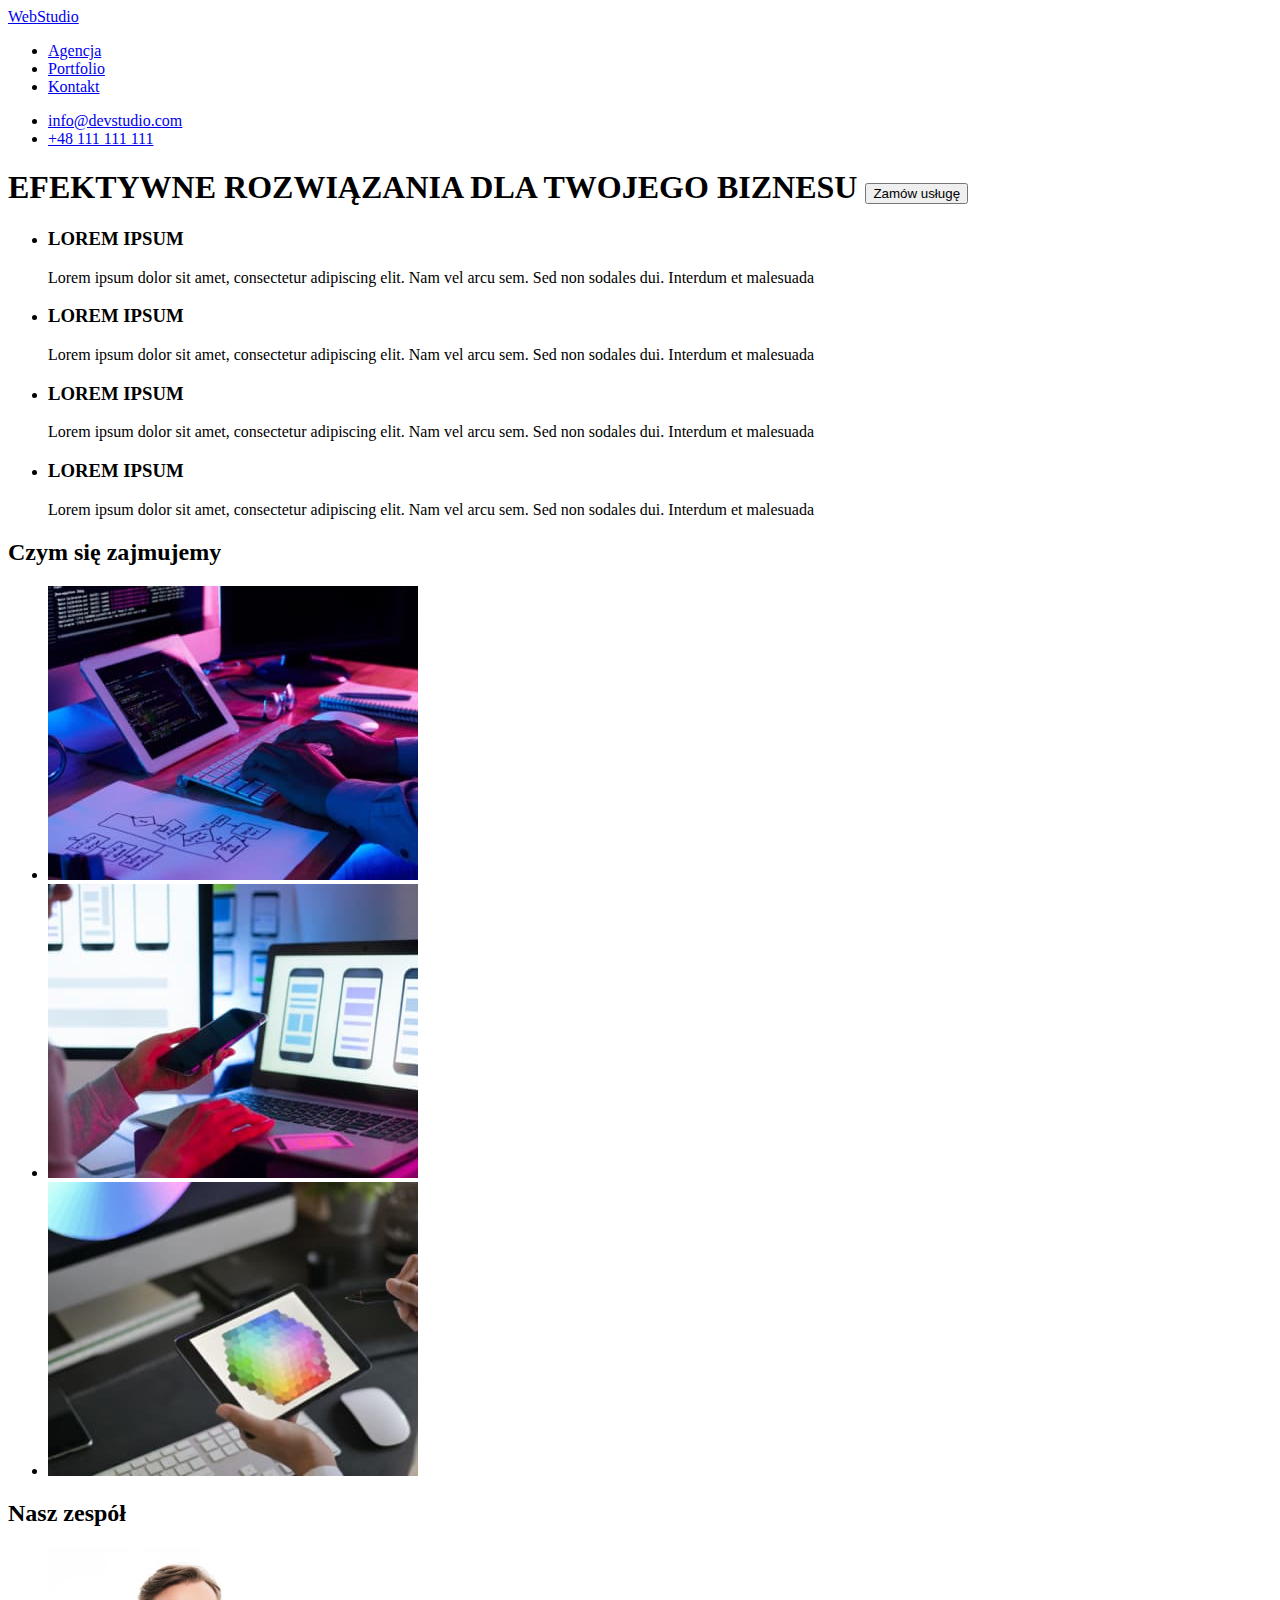
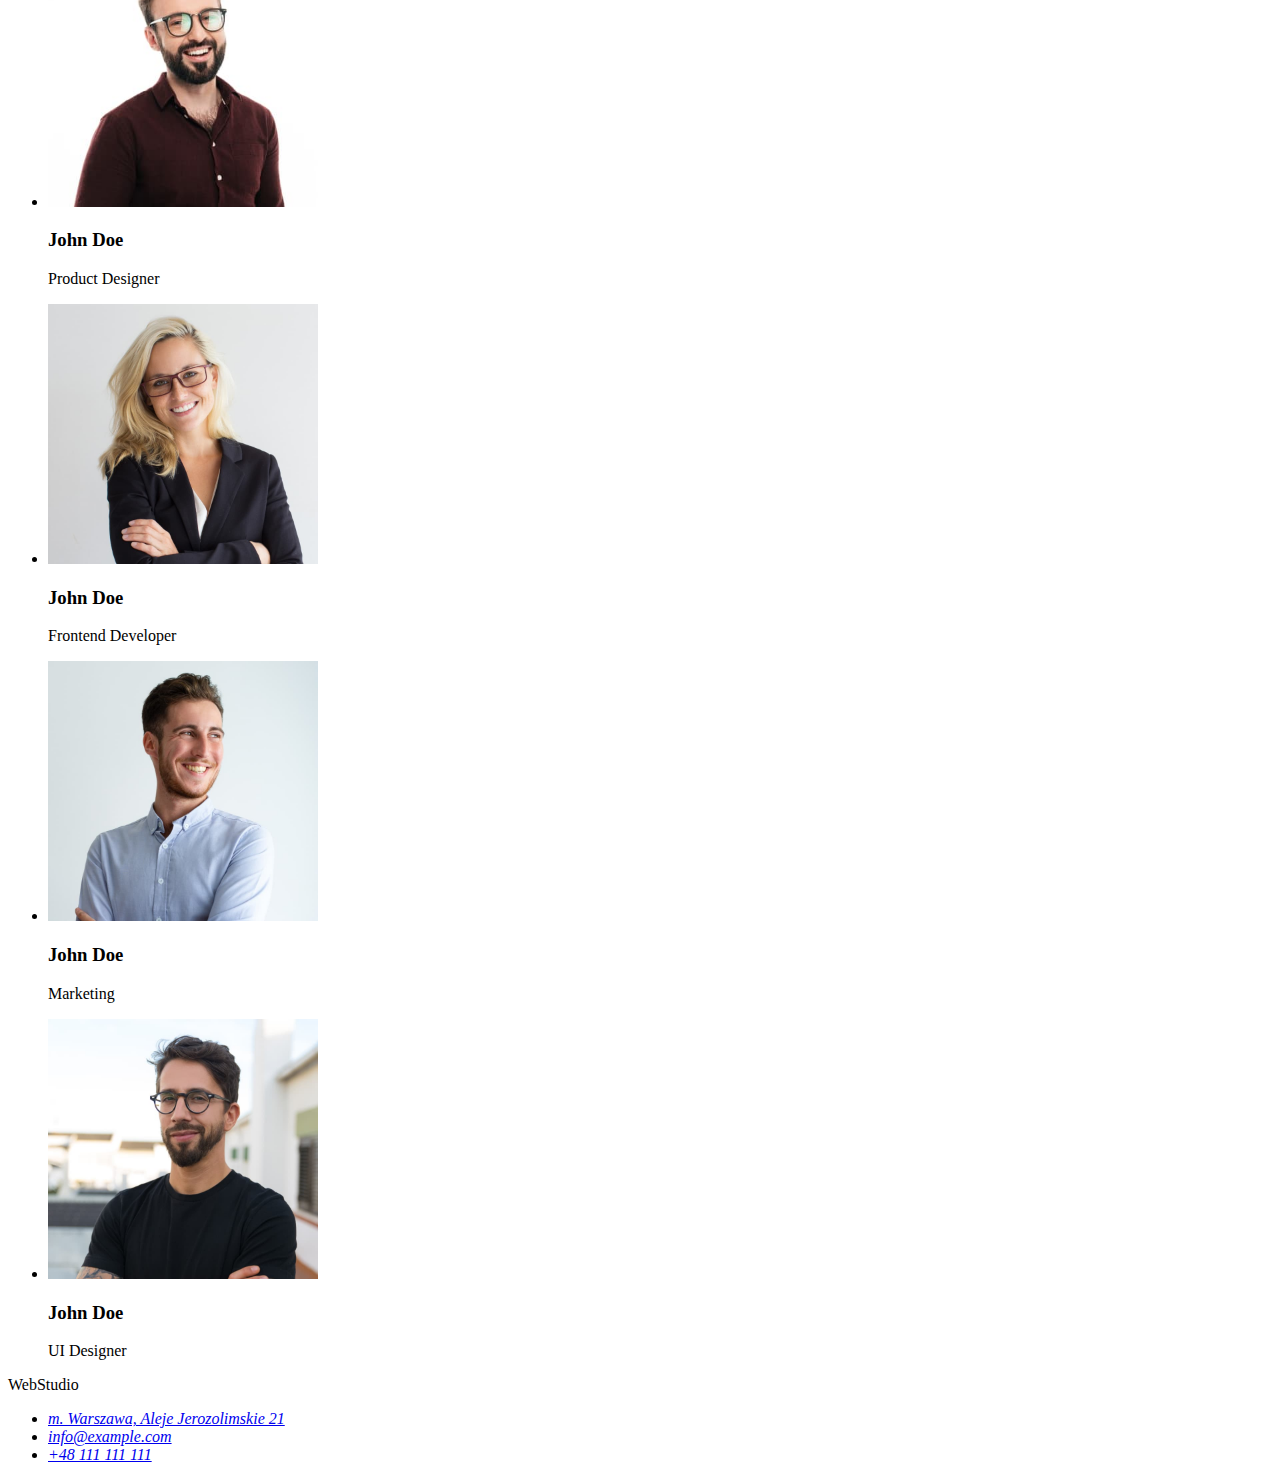
==== index.html @ e90b7382 "added links" ====
<!DOCTYPE html>
<html lang="pl">
<head>
    <meta charset="UTF-8">
    <meta http-equiv="X-UA-Compatible" content="IE=edge">
    <meta name="viewport" content="width=device-width, initial-scale=1.0">
    <title>Studio</title>
</head>
<body>
    <header>
    <nav>
        <a href="./studio.html" class="link"><span>Web</span>Studio</a>
        <ul>
            <li><a href="https://google.com">Agencja</a></li>
            <li><a href="./portfolio.html">Portfolio</a></li>
            <li><a href="https://google.com">Kontakt</a></li>
        </ul>
    </nav>
        <ul>
            <li><a href="mailto:info@devstudio.com">info@devstudio.com</a></li>
            <li><a href="tel:48111111111">+48 111 111 111</a></li>
        </ul>
    </header>
    <main>
        <!--HERO-->
    <section>
        <h1>EFEKTYWNE ROZWIĄZANIA DLA TWOJEGO BIZNESU

            <button type="button">Zamów usługę</button>
        </h1>
    </section>

    <section>
        <ul>
            <li>
                <h3>LOREM IPSUM</h3>
            Lorem ipsum dolor sit amet, consectetur adipiscing elit. Nam vel arcu sem. Sed non sodales dui. Interdum et malesuada
            </li>
            <li>
                <h3>LOREM IPSUM</h3>
            Lorem ipsum dolor sit amet, consectetur adipiscing elit. Nam vel arcu sem. Sed non sodales dui. Interdum et malesuada
            </li>
            <li>
                <h3>LOREM IPSUM</h3>
            Lorem ipsum dolor sit amet, consectetur adipiscing elit. Nam vel arcu sem. Sed non sodales dui. Interdum et malesuada
            </li>
            <li>
                <h3>LOREM IPSUM</h3>
            Lorem ipsum dolor sit amet, consectetur adipiscing elit. Nam vel arcu sem. Sed non sodales dui. Interdum et malesuada
            </li>
        </ul>
    </section>

    <!--O NAS-->
    <section> 
        <h2>Czym się zajmujemy</h2>
    <ul>
        <li><img src="images/o_nas.jpg" alt="osoba pracująca na tablecie i komputerze" width="370" height="294"></li>
        <li><img src="images/o_nas_1.jpg" alt="osoba pracująca na telefonie komórkowym i laptopie" width="370" height="294"></li>
        <li><img src="images/o_nas_2.jpg" alt="osoba pracująca na tablecie" width="370" height="294"></li>
    </ul>
    </section>

    <!--NASZ ZESPÓŁ-->
    <section>
        <h2>Nasz zespół</h2>
    <ul>
        <li>
            <div>
                <img src="images/nasz_zespol_1.jpg" alt="uśmiechający się męzczyzna w okularach i brązowej koszuli" width="270" height="260"> 
                    <h3>John Doe</h3>
                        <p>Product Designer</p>
            </div>
        </li>
        <li>
            <div>
                <img src="images/nasz_zespol_2.jpg" alt="uśmiechająca się blondynka w okularach i zakiecie" width="270" height="260">
                    <h3>John Doe</h3>
                        <p>Frontend Developer</p>
            </div>
        </li>
        <li>
            <div>
                <img src="images/nasz_zespol_3.jpg" alt="uśmiechający się męzczyzna w blękitnej koszuli" width="270" height="260">
                    <h3>John Doe</h3>
                        <p>Marketing</p>
            </div>
        </li>
        <li>
            <div>
                <img src="images/nasz_zespol_4.jpg" alt="uśmiechający się męzczyzna w okularach i czarnej koszulce" width="270" height="260">
                    <h3>John Doe</h3>
                        <p>UI Designer</p>
            </div>
        </li>
    </ul>
    </section>

    </main>
    <footer>
        <p><span>Web</span>Studio</p>
        <address>
            <ul>
                <li><a href="https://goo.gl/maps/ze5Bx688UndLrZjg8" target="_blank">m. Warszawa, Aleje Jerozolimskie 21</a></li>
                <li><a href="mailto:info@example.com">info@example.com</a></li>
                <li><a href="tel:48111111111">+48 111 111 111</a></li>
            </ul>
        </address>
    </footer>
    
</body>
</html>
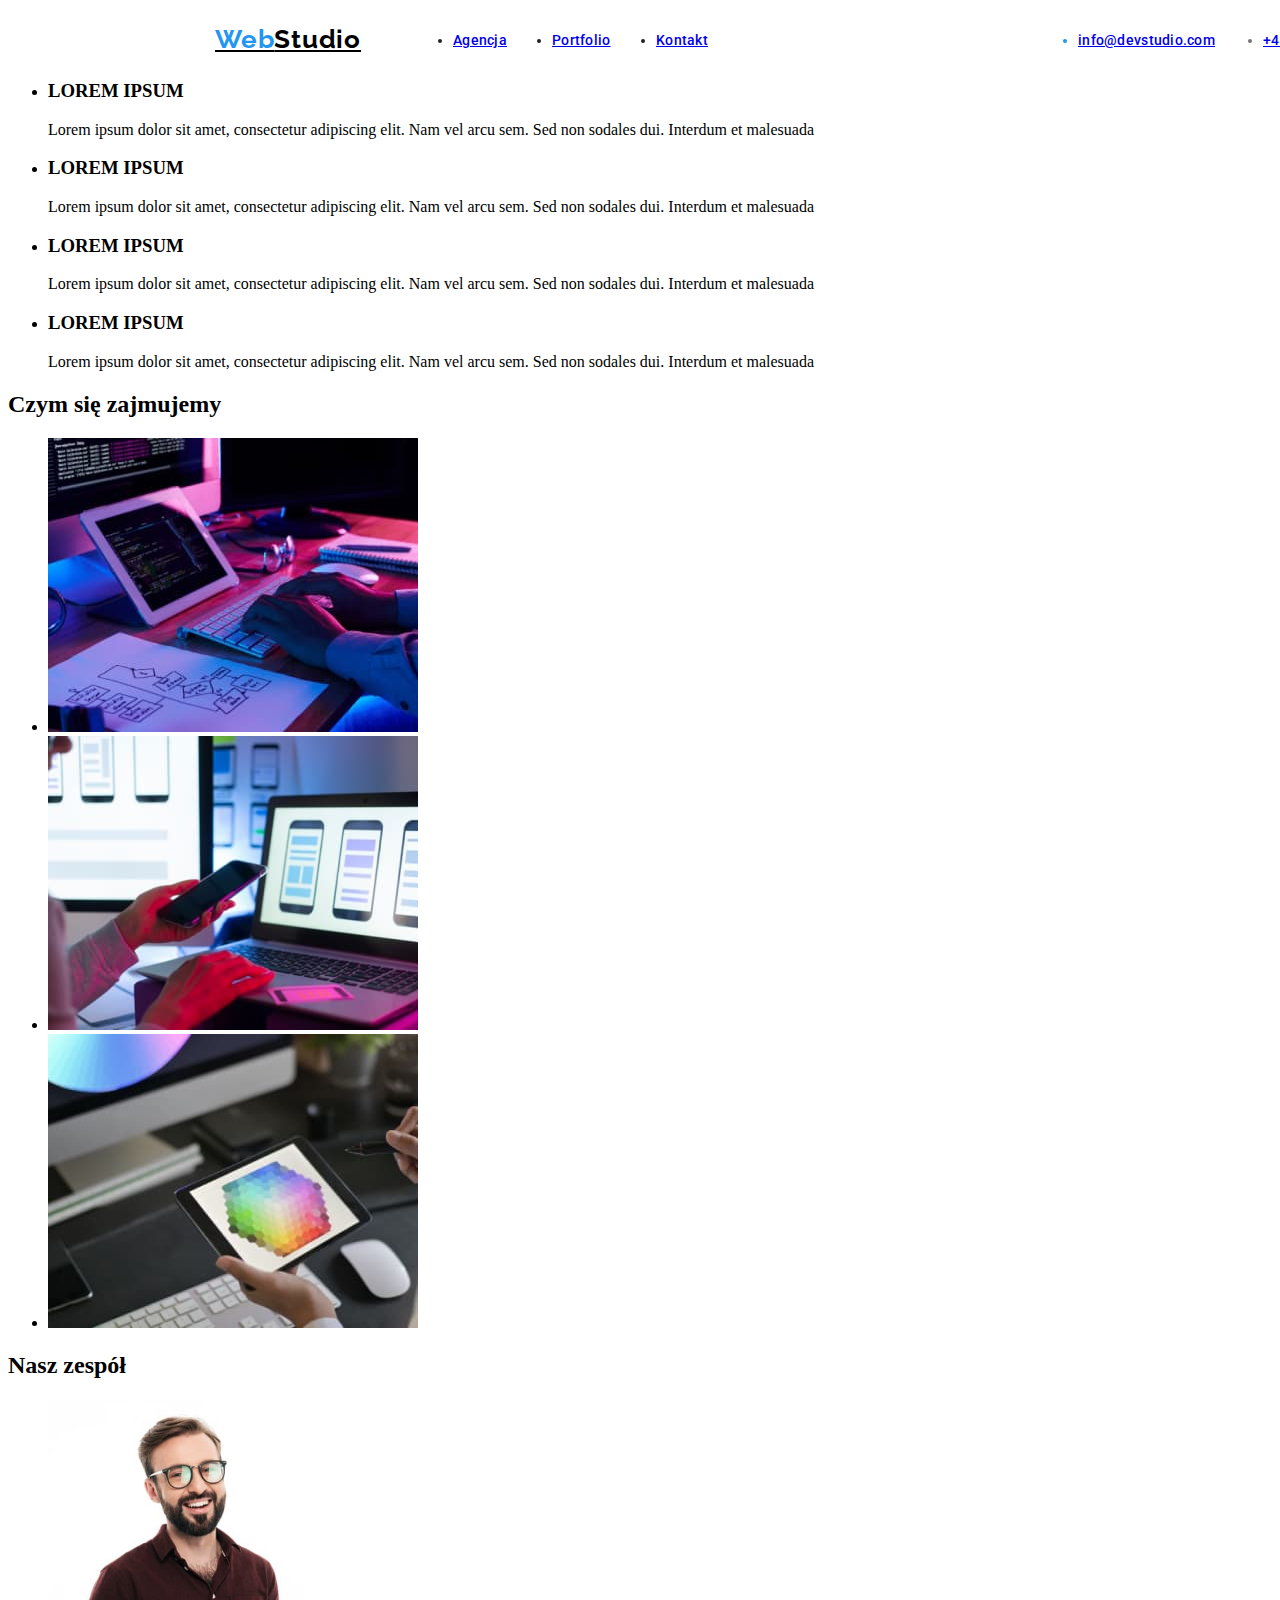
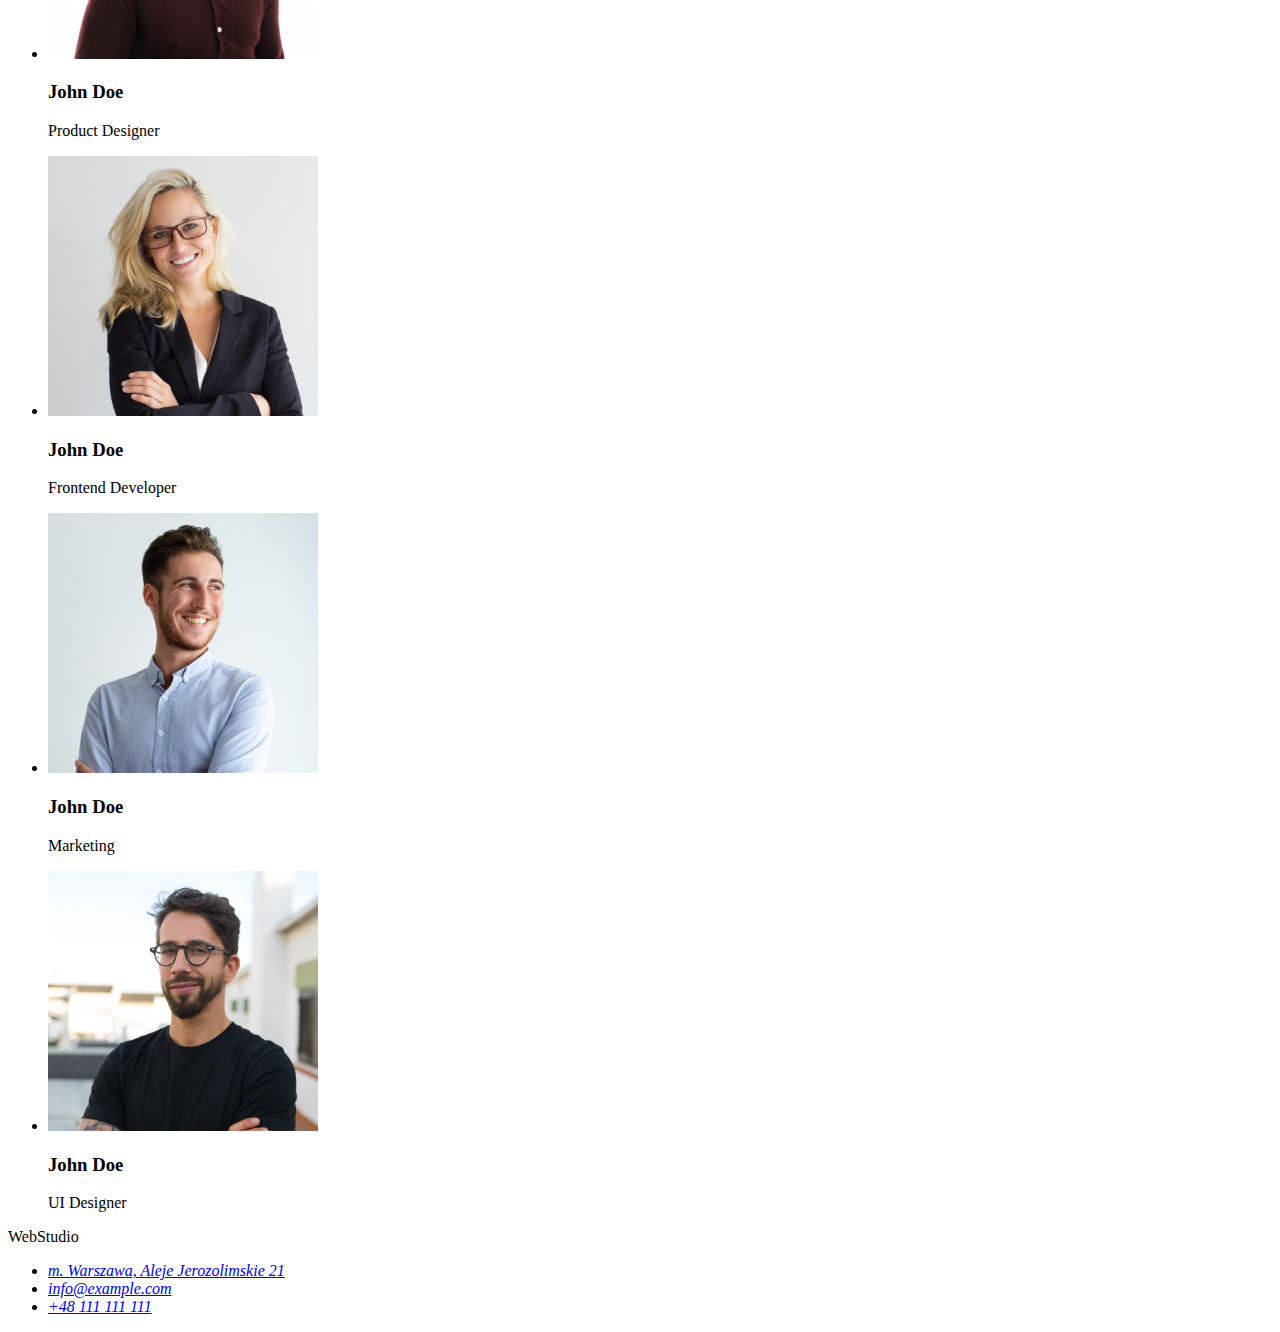
==== commit f7f4382f: "navigation css init" ====
--- a/index.html
+++ b/index.html
@@ -5,20 +5,27 @@
     <meta http-equiv="X-UA-Compatible" content="IE=edge">
     <meta name="viewport" content="width=device-width, initial-scale=1.0">
     <title>Studio</title>
+    <link rel="stylesheet" href="./css/styles.css" />
+    <link rel="preconnect" href="https://fonts.googleapis.com">
+<link rel="preconnect" href="https://fonts.gstatic.com" crossorigin>
+<link href="https://fonts.googleapis.com/css2?family=Raleway:wght@700&family=Roboto:wght@400;500;700;900&display=swap" rel="stylesheet">
+    <style>
+        font-family: 'Roboto', sans-serif;
+    </style>
 </head>
 <body>
     <header>
-    <nav>
-        <a href="./studio.html" class="link"><span>Web</span>Studio</a>
+    <nav class="top-line">
+        <a href="/studio.html" class="link"><span class="web">Web</span>Studio</a>
         <ul>
-            <li><a href="https://google.com">Agencja</a></li>
-            <li><a href="./portfolio.html">Portfolio</a></li>
-            <li><a href="https://google.com">Kontakt</a></li>
+            <li class="nav-agency"><a href="https://google.com">Agencja</a></li>
+            <li class="nav-portfolio"><a href="/portfolio.html">Portfolio</a></li>
+            <li class="nav-contacts"><a href="https://google.com">Kontakt</a></li>
         </ul>
     </nav>
         <ul>
-            <li><a href="mailto:info@devstudio.com">info@devstudio.com</a></li>
-            <li><a href="tel:48111111111">+48 111 111 111</a></li>
+            <li class="nav-mail"><a href="mailto:info@devstudio.com">info@devstudio.com</a></li>
+            <li class="nav-phone"><a href="tel:48111111111">+48 111 111 111</a></li>
         </ul>
     </header>
     <main>
--- a/css/styles.css
+++ b/css/styles.css
@@ -0,0 +1,130 @@
+.top-line {
+    /* top line bg */
+
+position: absolute;
+width: 1600px;
+height: 80px;
+left: 0px;
+top: 0px;
+
+background: #FFFFFF;
+}
+
+.link {
+    /* WebStudio */
+    font-family: 'Raleway';
+    font-style: normal;
+    font-weight: 700;
+    font-size: 26px;
+    line-height: 31px;
+    letter-spacing: 0.03em;
+    color: #000000;
+
+    position: absolute;
+    width: 145px;
+    height: 31px;
+    left: 215px;
+    top: 24px;
+}
+
+.web {
+    /* WebStudio */
+    color: #2196F3
+}
+
+.nav-agency {
+    /* Agencja */
+position: absolute;
+width: 53px;
+height: 16px;
+left: 453px;
+top: 32px;
+
+font-family: 'Roboto';
+font-style: normal;
+font-weight: 500;
+font-size: 14px;
+line-height: 16px;
+letter-spacing: 0.02em;
+
+color: #212121;
+}
+
+.nav-portfolio {
+    /* Portfolio */
+
+position: absolute;
+height: 16px;
+width: 58px;
+left: 552px;
+top: 32px;
+
+
+font-family: 'Roboto';
+font-style: normal;
+font-weight: 500;
+font-size: 14px;
+line-height: 16px;
+letter-spacing: 0.02em;
+
+color: #212121;
+
+}
+
+.nav-contacts {
+    /* Kontakt */
+
+position: absolute;
+width: 51px;
+height: 16px;
+left: 656px;
+top: 32px;
+
+font-family: 'Roboto';
+font-style: normal;
+font-weight: 500;
+font-size: 14px;
+line-height: 16px;
+letter-spacing: 0.02em;
+
+color: #212121;
+}
+
+.nav-mail {
+    /* info@devstudio.com */
+
+position: absolute;
+width: 135px;
+height: 16px;
+left: 1078px;
+top: 32px;
+
+font-family: 'Roboto';
+font-style: normal;
+font-weight: 500;
+font-size: 14px;
+line-height: 16px;
+letter-spacing: 0.02em;
+
+color: #2196F3;
+
+}
+
+.nav-phone {
+    /* +48 111 111 111 */
+
+position: absolute;
+width: 110px;
+height: 16px;
+left: 1263px;
+top: 32px;
+
+font-family: 'Roboto';
+font-style: normal;
+font-weight: 500;
+font-size: 14px;
+line-height: 16px;
+letter-spacing: 0.02em;
+
+color: #757575;
+}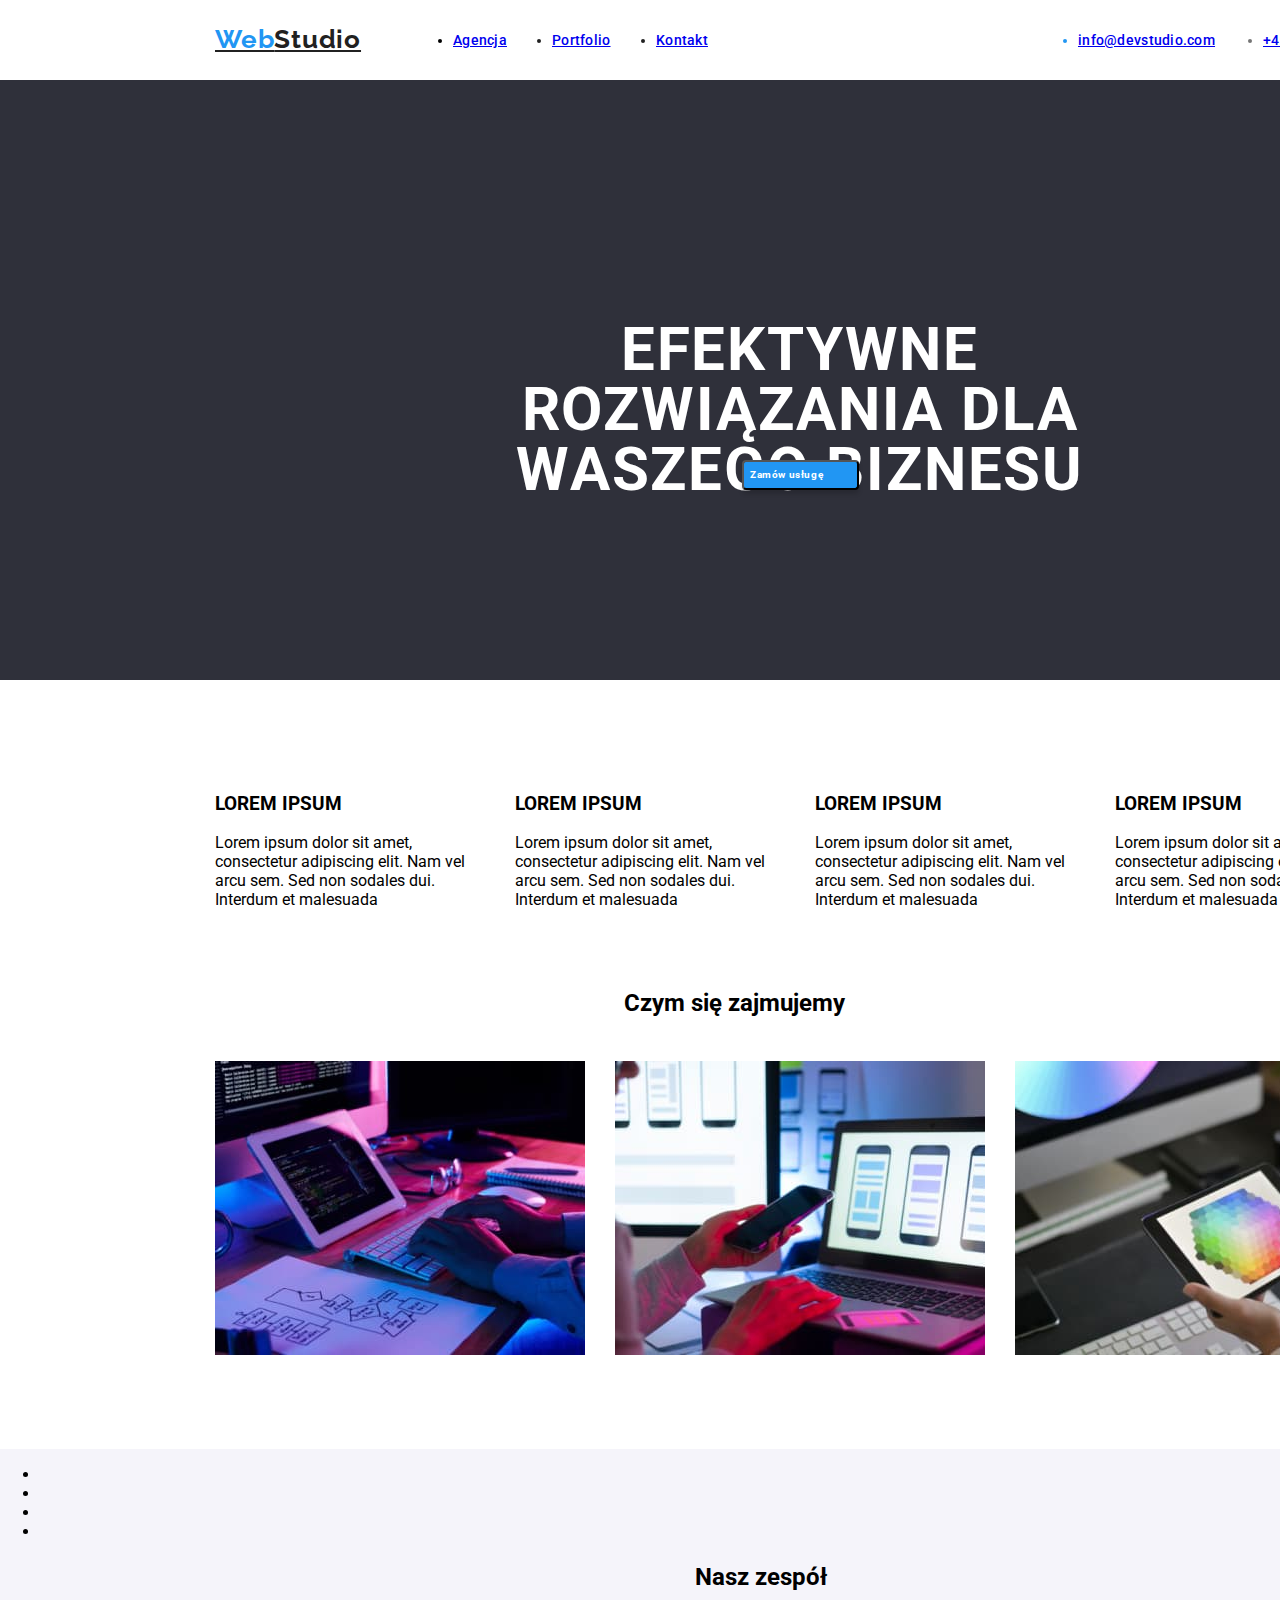
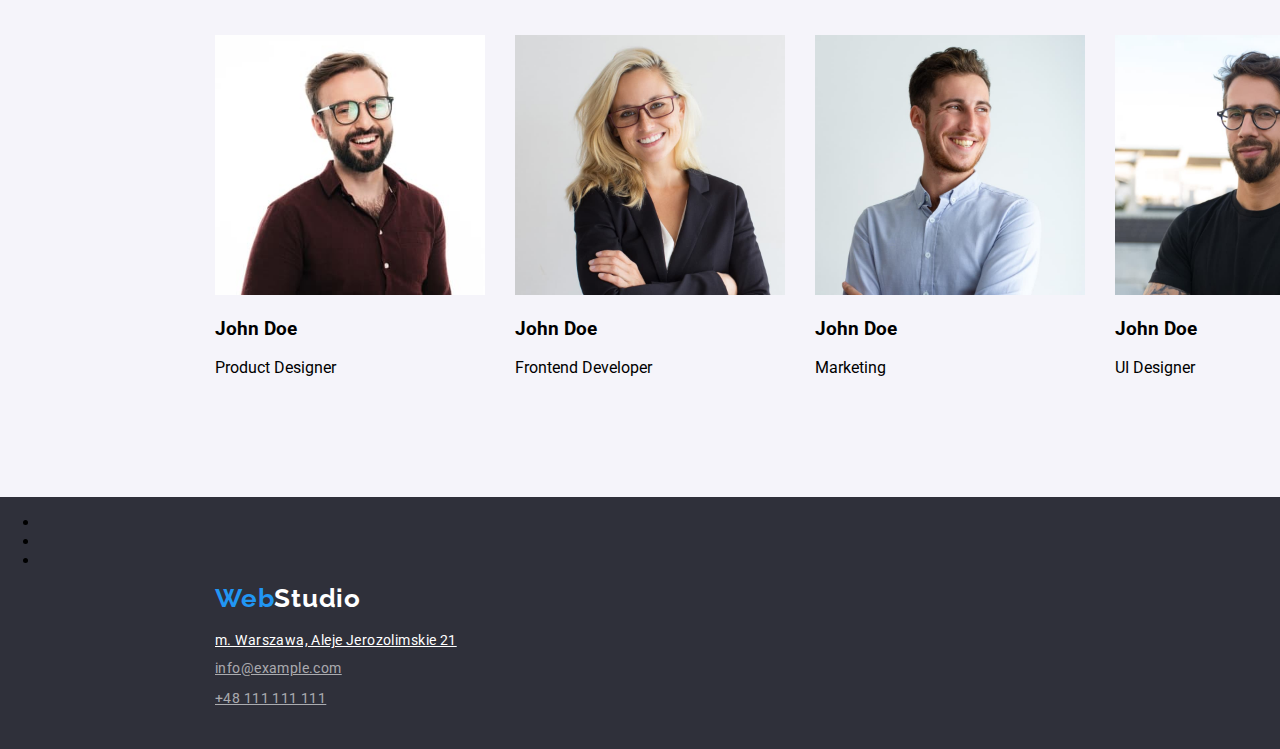
==== commit cc5fee8d: "css first version" ====
--- a/index.html
+++ b/index.html
@@ -10,7 +10,10 @@
 <link rel="preconnect" href="https://fonts.gstatic.com" crossorigin>
 <link href="https://fonts.googleapis.com/css2?family=Raleway:wght@700&family=Roboto:wght@400;500;700;900&display=swap" rel="stylesheet">
     <style>
-        font-family: 'Roboto', sans-serif;
+        
+        body {
+            font-family: Roboto, sans-serif;
+        }
     </style>
 </head>
 <body>
@@ -30,87 +33,96 @@
     </header>
     <main>
         <!--HERO-->
-    <section>
-        <h1>EFEKTYWNE ROZWIĄZANIA DLA TWOJEGO BIZNESU
+    <section class="hero">
+        
+        <div class="header-top-line"><h1>EFEKTYWNE ROZWIĄZANIA DLA WASZEGO BIZNESU</h1></div>
 
-            <button type="button">Zamów usługę</button>
-        </h1>
+            <button class="button-main" type="button">Zamów usługę</button>
+        
     </section>
 
     <section>
         <ul>
             <li>
+            <div class="lorem-impsum-1">
                 <h3>LOREM IPSUM</h3>
-            Lorem ipsum dolor sit amet, consectetur adipiscing elit. Nam vel arcu sem. Sed non sodales dui. Interdum et malesuada
+                Lorem ipsum dolor sit amet, consectetur adipiscing elit. Nam vel arcu sem. Sed non sodales dui. Interdum et malesuada</div>
             </li>
             <li>
-                <h3>LOREM IPSUM</h3>
-            Lorem ipsum dolor sit amet, consectetur adipiscing elit. Nam vel arcu sem. Sed non sodales dui. Interdum et malesuada
+                <div class="lorem-impsum-2">
+                    <h3>LOREM IPSUM</h3>
+                    Lorem ipsum dolor sit amet, consectetur adipiscing elit. Nam vel arcu sem. Sed non sodales dui. Interdum et malesuada</div>
             </li>
             <li>
-                <h3>LOREM IPSUM</h3>
-            Lorem ipsum dolor sit amet, consectetur adipiscing elit. Nam vel arcu sem. Sed non sodales dui. Interdum et malesuada
+                <div class="lorem-impsum-3">
+                    <h3>LOREM IPSUM</h3>
+                    Lorem ipsum dolor sit amet, consectetur adipiscing elit. Nam vel arcu sem. Sed non sodales dui. Interdum et malesuada</div>
             </li>
             <li>
-                <h3>LOREM IPSUM</h3>
-            Lorem ipsum dolor sit amet, consectetur adipiscing elit. Nam vel arcu sem. Sed non sodales dui. Interdum et malesuada
+                <div class="lorem-impsum-4">
+                    <h3>LOREM IPSUM</h3>
+                    Lorem ipsum dolor sit amet, consectetur adipiscing elit. Nam vel arcu sem. Sed non sodales dui. Interdum et malesuada</div>
             </li>
         </ul>
     </section>
 
     <!--O NAS-->
     <section> 
-        <h2>Czym się zajmujemy</h2>
+        <div class="about-us"><h2>Czym się zajmujemy</h2></div>
     <ul>
-        <li><img src="images/o_nas.jpg" alt="osoba pracująca na tablecie i komputerze" width="370" height="294"></li>
-        <li><img src="images/o_nas_1.jpg" alt="osoba pracująca na telefonie komórkowym i laptopie" width="370" height="294"></li>
-        <li><img src="images/o_nas_2.jpg" alt="osoba pracująca na tablecie" width="370" height="294"></li>
+        <li><img class="about-us-img-1" src="images/o_nas.jpg" alt="osoba pracująca na tablecie i komputerze" width="370" height="294"></li>
+        <li><img class="about-us-img-2" src="images/o_nas_1.jpg" alt="osoba pracująca na telefonie komórkowym i laptopie" width="370" height="294"></li>
+        <li><img class="about-us-img-3" src="images/o_nas_2.jpg" alt="osoba pracująca na tablecie" width="370" height="294"></li>
     </ul>
     </section>
 
     <!--NASZ ZESPÓŁ-->
-    <section>
-        <h2>Nasz zespół</h2>
+    <section class="our-team-main">
+        <h2 class="our-team">Nasz zespół</h2>
     <ul>
         <li>
-            <div>
-                <img src="images/nasz_zespol_1.jpg" alt="uśmiechający się męzczyzna w okularach i brązowej koszuli" width="270" height="260"> 
-                    <h3>John Doe</h3>
-                        <p>Product Designer</p>
+            <div class="card-1">
+            <img src="images/nasz_zespol_1.jpg" alt="uśmiechający się męzczyzna w okularach i brązowej koszuli" width="270" height="260"> 
+                <h3>John Doe</h3>
+                <p>Product Designer</p>    
             </div>
         </li>
+        
         <li>
-            <div>
-                <img src="images/nasz_zespol_2.jpg" alt="uśmiechająca się blondynka w okularach i zakiecie" width="270" height="260">
-                    <h3>John Doe</h3>
-                        <p>Frontend Developer</p>
+            <div class="card-2">
+            <img src="images/nasz_zespol_2.jpg" alt="uśmiechająca się blondynka w okularach i zakiecie" width="270" height="260">
+                <h3>John Doe</h3>
+                <p>Frontend Developer</p>
             </div>
         </li>
+
         <li>
-            <div>
+            <div class="card-3">
                 <img src="images/nasz_zespol_3.jpg" alt="uśmiechający się męzczyzna w blękitnej koszuli" width="270" height="260">
                     <h3>John Doe</h3>
-                        <p>Marketing</p>
+                    <p>Marketing</p>
             </div>
         </li>
+
         <li>
-            <div>
+            <div class="card-4">
                 <img src="images/nasz_zespol_4.jpg" alt="uśmiechający się męzczyzna w okularach i czarnej koszulce" width="270" height="260">
                     <h3>John Doe</h3>
-                        <p>UI Designer</p>
+                    <p>UI Designer</p>
             </div>
         </li>
     </ul>
     </section>
 
     </main>
-    <footer>
-        <p><span>Web</span>Studio</p>
+    <footer class="footer-main">
+        <p class="footer-top-line"><span class="web">Web</span>Studio</p>
         <address>
             <ul>
-                <li><a href="https://goo.gl/maps/ze5Bx688UndLrZjg8" target="_blank">m. Warszawa, Aleje Jerozolimskie 21</a></li>
-                <li><a href="mailto:info@example.com">info@example.com</a></li>
-                <li><a href="tel:48111111111">+48 111 111 111</a></li>
+                <li><a class="footer-location" href="https://goo.gl/maps/ze5Bx688UndLrZjg8" target="_blank">
+                    m. Warszawa, Aleje Jerozolimskie 21</a></li>
+                <li><a class="footer-mail" href="mailto:info@example.com">info@example.com</a></li>
+                <li><a class="footer-phone" href="tel:48111111111">+48 111 111 111</a></li>
             </ul>
         </address>
     </footer>
--- a/css/styles.css
+++ b/css/styles.css
@@ -18,7 +18,7 @@
     font-size: 26px;
     line-height: 31px;
     letter-spacing: 0.03em;
-    color: #000000;
+    color: #212121;
 
     position: absolute;
     width: 145px;
@@ -27,9 +27,17 @@
     top: 24px;
 }
 
+.link:hover {
+    color:#2196F3
+}
 .web {
     /* WebStudio */
     color: #2196F3
+}
+
+.nav-links .link {
+    color:#212121
+    text-decoration: none
 }
 
 .nav-agency {
@@ -40,14 +48,11 @@
 left: 453px;
 top: 32px;
 
-font-family: 'Roboto';
-font-style: normal;
 font-weight: 500;
 font-size: 14px;
 line-height: 16px;
 letter-spacing: 0.02em;
 
-color: #212121;
 }
 
 .nav-portfolio {
@@ -59,9 +64,6 @@
 left: 552px;
 top: 32px;
 
-
-font-family: 'Roboto';
-font-style: normal;
 font-weight: 500;
 font-size: 14px;
 line-height: 16px;
@@ -80,8 +82,6 @@
 left: 656px;
 top: 32px;
 
-font-family: 'Roboto';
-font-style: normal;
 font-weight: 500;
 font-size: 14px;
 line-height: 16px;
@@ -99,8 +99,6 @@
 left: 1078px;
 top: 32px;
 
-font-family: 'Roboto';
-font-style: normal;
 font-weight: 500;
 font-size: 14px;
 line-height: 16px;
@@ -119,12 +117,294 @@
 left: 1263px;
 top: 32px;
 
-font-family: 'Roboto';
-font-style: normal;
 font-weight: 500;
 font-size: 14px;
 line-height: 16px;
 letter-spacing: 0.02em;
 
 color: #757575;
-}+}
+
+.hero {
+    /* Bg */
+
+position: absolute;
+width: 1600px;
+height: 600px;
+left: 0px;
+top: 80px;
+
+background: #2F303A;
+}
+
+.header-top-line {
+    /* EFEKTYWNE ROZWIĄZANIA DLA WASZEGO BIZNESU */
+
+position: absolute;
+width: 696px;
+height: 120px;
+left: 452px;
+top: 200px;
+
+font-family: 'Roboto';
+font-style: normal;
+font-weight: 900;
+font-size: 30px;
+line-height: 60px;
+/* or 136% */
+text-align: center;
+letter-spacing: 0.06em;
+text-transform: uppercase;
+
+color: #FFFFFF;
+}
+
+.button-main {
+ /* bg */
+
+position: absolute;
+width: 200px;
+height: 50px;
+left: 700px;
+top: 430px;
+
+background: #2196F3;
+box-shadow: 0px 4px 4px rgba(0, 0, 0, 0.15);
+border-radius: 4px;
+
+/* Zamów usługe */
+
+position: absolute;
+width: 117px;
+height: 30px;
+left: 742px;
+top: 350px;
+margin-top: 30px;
+
+font-family: 'Roboto';
+font-style: normal;
+font-weight: 700;
+font-size: 10px;
+line-height: 30px;
+/* identical to box height, or 188% */
+display: flex;
+align-items: center;
+text-align: center;
+letter-spacing: 0.06em;
+
+color: #FFFFFF;
+}
+
+.lorem-impsum-1 {
+position: absolute;
+width: 270px;
+left: 215px;
+top: 774px;
+}
+
+.lorem-impsum-2 {
+position: absolute;
+width: 270px;
+left: 515px;
+top: 774px;
+}
+
+.lorem-impsum-3 {
+position: absolute;
+width: 270px;
+left: 815px;
+top: 774px;
+}
+
+.lorem-impsum-4 {
+position: absolute;
+width: 270px;
+left: 1115px;
+top: 774px;
+}
+
+.about-us {
+    /* Czym się zajmujemy */
+
+position: absolute;
+width: 352px;
+height: 42px;
+left: 624px;
+top: 969px;
+}
+
+.about-us-img-1 {
+
+position: absolute;
+width: 370px;
+height: 294px;
+left: 215px;
+top: 1061px;
+}
+
+.about-us-img-2 {
+
+position: absolute;
+width: 370px;
+height: 294px;
+left: 615px;
+top: 1061px;
+}
+
+.about-us-img-3 {
+position: absolute;
+width: 370px;
+height: 294px;
+left: 1015px;
+top: 1061px;
+}
+
+.our-team-main {
+position: absolute;
+width: 1600px;
+height: 648px;
+left: 0px;
+top: 1449px;
+
+background: #F5F4FA;
+}
+
+.our-team {
+    /* Nasz zespół */
+
+position: absolute;
+width: 210px;
+height: 42px;
+left: 695px;
+top: 94px;
+}
+
+.card-1 {
+    /* card bg */
+
+position: absolute;
+width: 270px;
+height: 368px;
+left: 215px;
+top: 186px;
+}
+
+.card-2 {
+    /* card bg */
+
+position: absolute;
+width: 270px;
+height: 368px;
+left: 515px;
+top: 186px;
+}
+
+.card-3 {
+    /* card bg */
+
+position: absolute;
+width: 270px;
+height: 368px;
+left: 815px;
+top: 186px;
+}
+
+.card-4 {
+    /* card bg */
+
+position: absolute;
+width: 270px;
+height: 368px;
+left: 1115px;
+top: 186px;
+}
+
+.footer-main {
+    /* Footer bg */
+
+position: absolute;
+width: 1600px;
+height: 252px;
+left: 0px;
+top: 2097px;
+
+background: #2F303A;
+}
+
+.footer-top-line {
+position: absolute;
+width: 145px;
+height: 31px;
+left: 215px;
+top: 60px;
+
+font-family: 'Raleway';
+font-style: normal;
+font-weight: 700;
+font-size: 26px;
+line-height: 31px;
+/* identical to box height */
+letter-spacing: 0.03em;
+
+color: #FFFFFF;
+}
+
+.footer-location {
+position: absolute;
+width: 246px;
+height: 21px;
+left: 215px;
+top: 111px;
+margin-top: 20px;
+
+font-family: 'Roboto';
+font-style: normal;
+font-weight: 400;
+font-size: 14px;
+line-height: 24px;
+/* or 171% */
+letter-spacing: 0.03em;
+
+color: #FFFFFF;
+}
+
+.footer-mail {
+position: absolute;
+width: 231px;
+height: 21px;
+left: 215px;
+top: 141px;
+margin-top: 9px;
+padding-top: 9px;
+
+font-family: 'Roboto';
+font-style: normal;
+font-weight: 400;
+font-size: 14px;
+line-height: 24px;
+/* or 171% */
+letter-spacing: 0.03em;
+
+color: rgba(255, 255, 255, 0.6);
+}
+
+.footer-phone {
+position: absolute;
+width: 231px;
+height: 21px;    
+left: 215px;
+top: 171px;
+margin-top: 9px;
+padding-top: 9px;
+
+font-family: 'Roboto';
+font-style: normal;
+font-weight: 400;
+font-size: 14px;
+line-height: 24px;
+/* or 171% */
+letter-spacing: 0.03em;
+
+color: rgba(255, 255, 255, 0.6);
+}
+
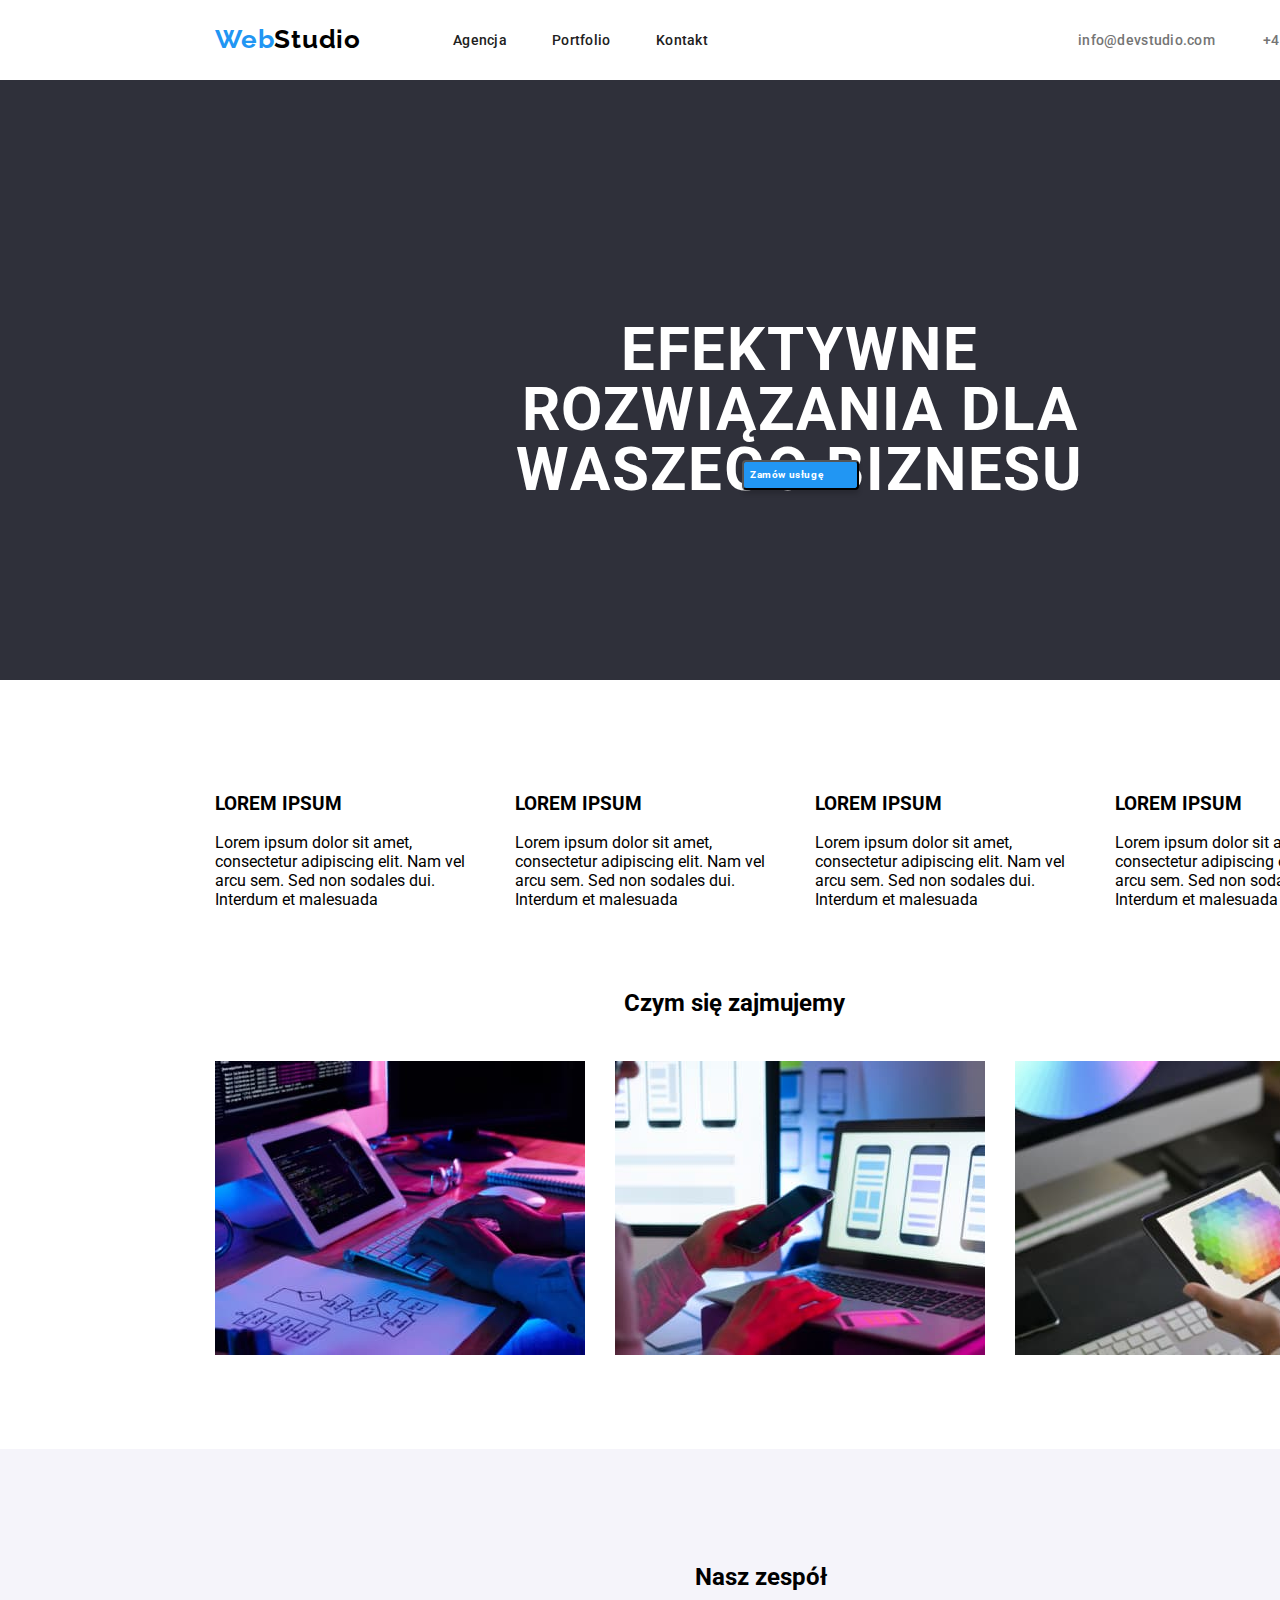
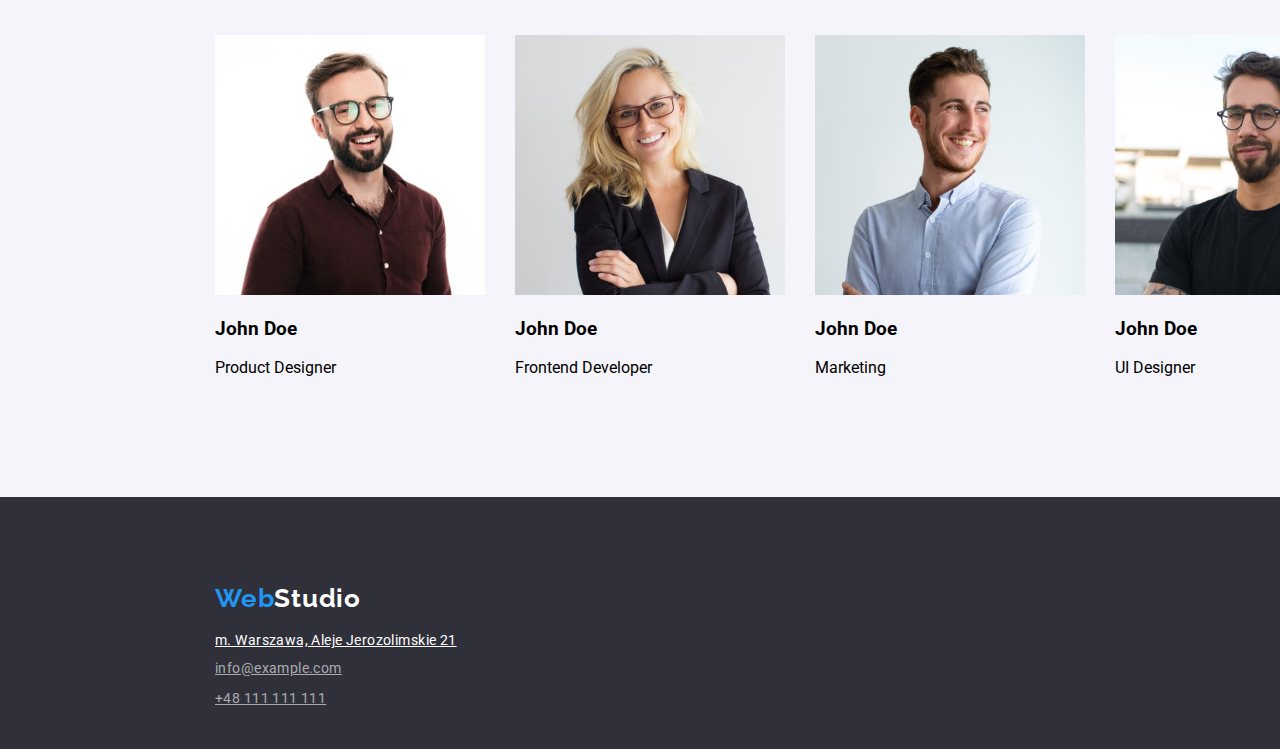
==== commit cec5ca39: "header css finished" ====
--- a/index.html
+++ b/index.html
@@ -19,16 +19,16 @@
 <body>
     <header>
     <nav class="top-line">
-        <a href="/studio.html" class="link"><span class="web">Web</span>Studio</a>
+        <a href="/studio.html" class="web-studio-link"><span class="web">Web</span>Studio</a>
         <ul>
-            <li class="nav-agency"><a href="https://google.com">Agencja</a></li>
-            <li class="nav-portfolio"><a href="/portfolio.html">Portfolio</a></li>
-            <li class="nav-contacts"><a href="https://google.com">Kontakt</a></li>
+            <li class="nav-agency"><a class="nav-links" href="https://google.com">Agencja</a></li>
+            <li class="nav-portfolio"><a class="nav-links" href="/portfolio.html">Portfolio</a></li>
+            <li class="nav-contacts"><a class="nav-links" href="https://google.com">Kontakt</a></li>
         </ul>
     </nav>
         <ul>
-            <li class="nav-mail"><a href="mailto:info@devstudio.com">info@devstudio.com</a></li>
-            <li class="nav-phone"><a href="tel:48111111111">+48 111 111 111</a></li>
+            <li class="nav-mail"><a class="contact-links" href="mailto:info@devstudio.com">info@devstudio.com</a></li>
+            <li class="nav-phone"><a class="contact-links" href="tel:48111111111">+48 111 111 111</a></li>
         </ul>
     </header>
     <main>
--- a/css/styles.css
+++ b/css/styles.css
@@ -1,3 +1,7 @@
+ul {
+    list-style-type: none;
+}
+
 .top-line {
     /* top line bg */
 
@@ -10,7 +14,7 @@
 background: #FFFFFF;
 }
 
-.link {
+.web-studio-link {
     /* WebStudio */
     font-family: 'Raleway';
     font-style: normal;
@@ -18,7 +22,6 @@
     font-size: 26px;
     line-height: 31px;
     letter-spacing: 0.03em;
-    color: #212121;
 
     position: absolute;
     width: 145px;
@@ -27,18 +30,25 @@
     top: 24px;
 }
 
-.link:hover {
-    color:#2196F3
-}
 .web {
     /* WebStudio */
     color: #2196F3
 }
 
-.nav-links .link {
-    color:#212121
-    text-decoration: none
-}
+a.web-studio-link:link {text-decoration: none; color:#000000}
+a.web-studio-link:visited {text-decoration: none;color: #000000;}
+a.web-studio-link:hover {text-decoration: none; color:#2196F3;}
+a.web-studio-link:active {text-decoration: none; color: #000000;}
+
+a.nav-links:link {text-decoration: none; color: #212121;}
+a.nav-links:visited {text-decoration: none; color: #212121;}
+a.nav-links:hover {text-decoration: none; color: #2196F3;}
+a.nav-links:active {text-decoration: none; color: #212121;}
+
+a.contact-links:link {text-decoration: none; color: #757575}
+a.contact-links:visited {text-decoration: none; color: #757575}
+a.contact-links:hover {text-decoration: none; color: #2196F3}
+a.contact-links:active {text-decoration: none; color: #757575}
 
 .nav-agency {
     /* Agencja */
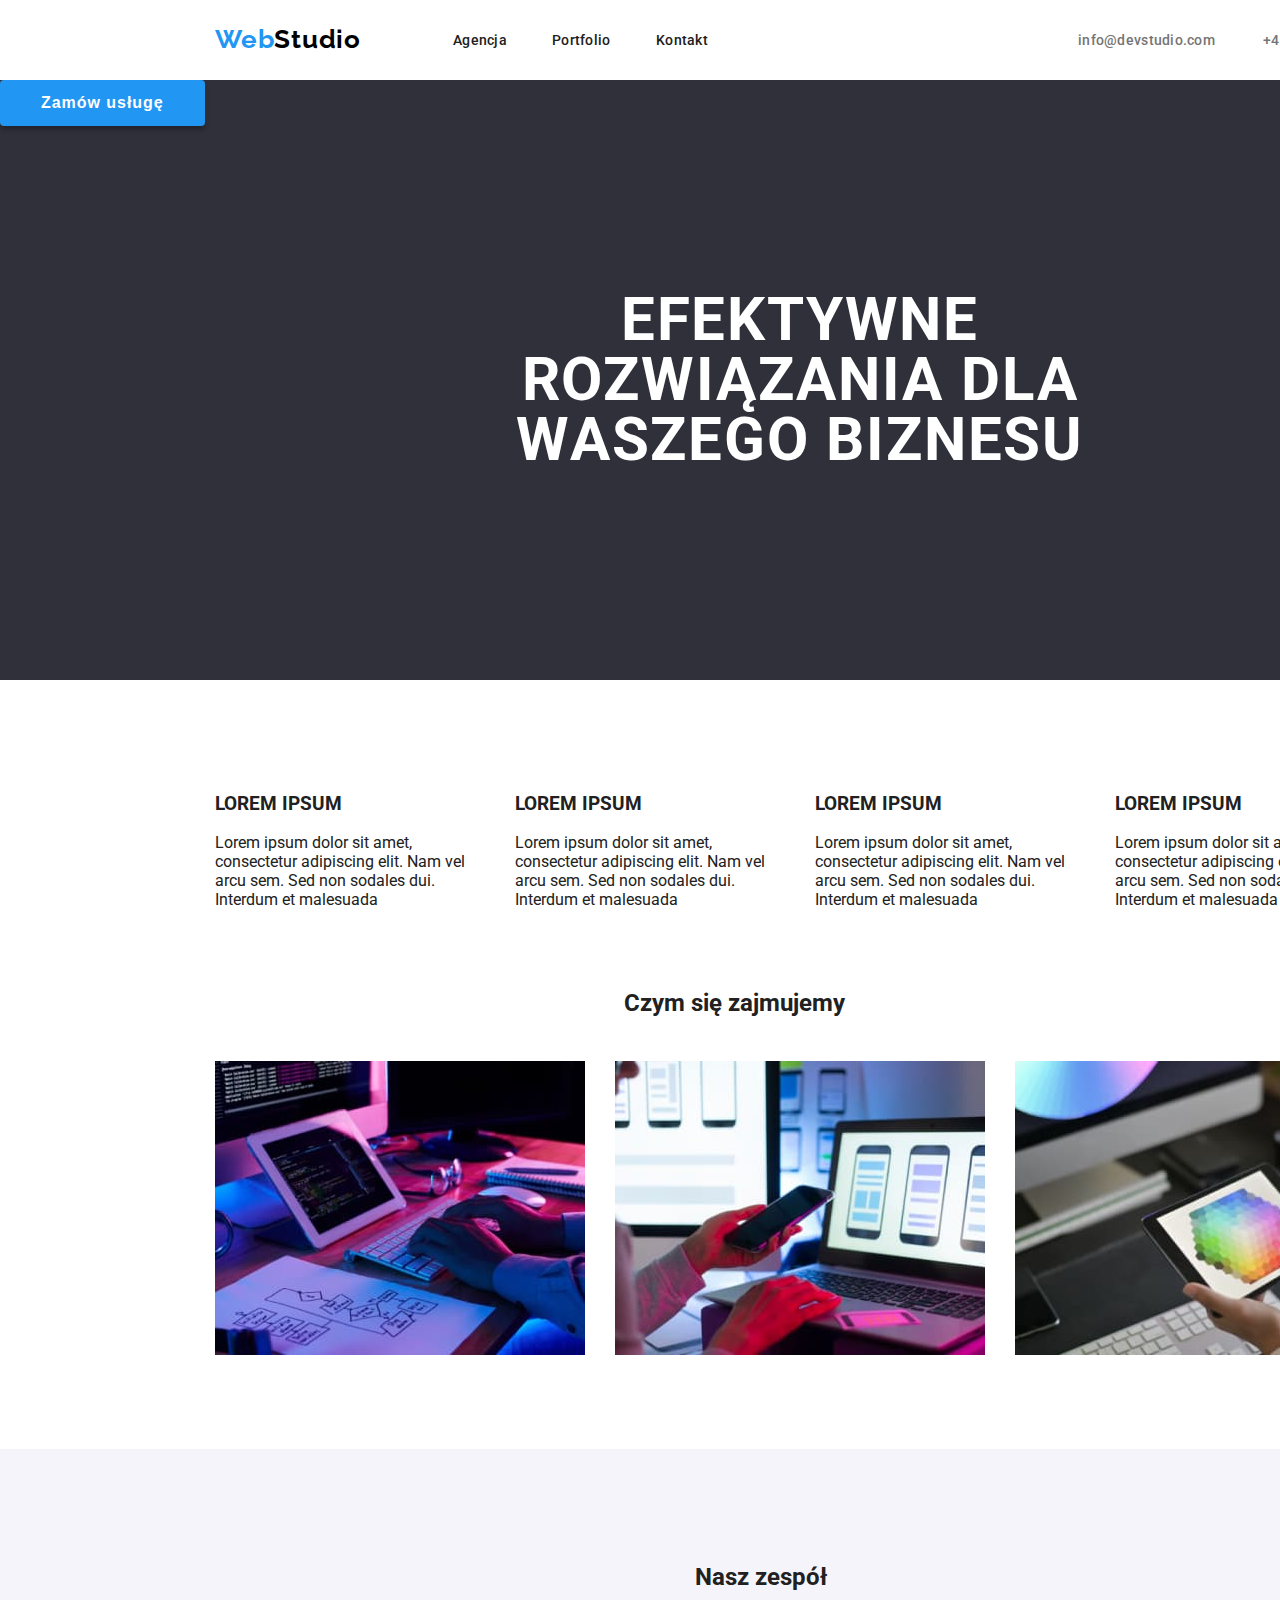
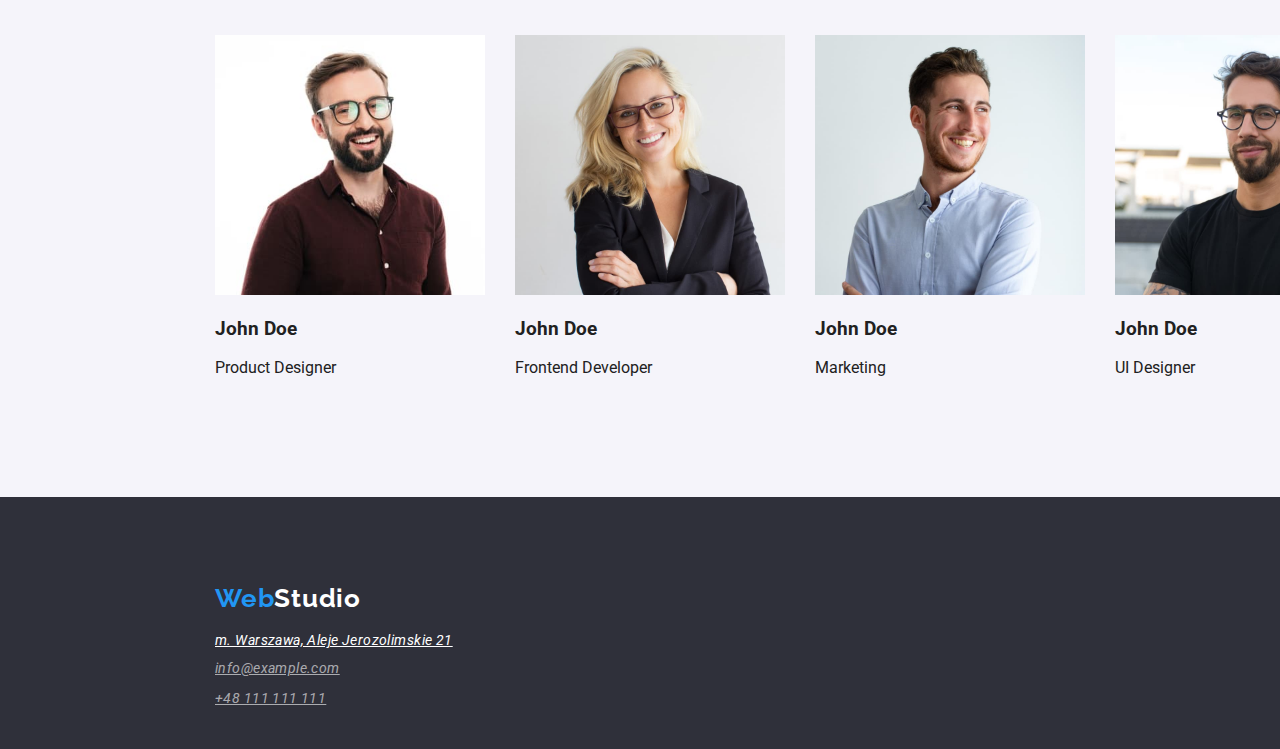
==== commit 1f225d42: "changes to links to studio and portfolio" ====
--- a/index.html
+++ b/index.html
@@ -13,13 +13,14 @@
         
         body {
             font-family: Roboto, sans-serif;
+            color: #212121;
         }
     </style>
 </head>
 <body>
     <header>
     <nav class="top-line">
-        <a href="/studio.html" class="web-studio-link"><span class="web">Web</span>Studio</a>
+        <a href="/index.html" class="web-studio-link"><span class="web">Web</span>Studio</a>
         <ul>
             <li class="nav-agency"><a class="nav-links" href="https://google.com">Agencja</a></li>
             <li class="nav-portfolio"><a class="nav-links" href="/portfolio.html">Portfolio</a></li>
@@ -45,22 +46,22 @@
         <ul>
             <li>
             <div class="lorem-impsum-1">
-                <h3>LOREM IPSUM</h3>
+                <h3 class="h3-lorem">LOREM IPSUM</h3>
                 Lorem ipsum dolor sit amet, consectetur adipiscing elit. Nam vel arcu sem. Sed non sodales dui. Interdum et malesuada</div>
             </li>
             <li>
                 <div class="lorem-impsum-2">
-                    <h3>LOREM IPSUM</h3>
+                    <h3 class="h3-lorem">LOREM IPSUM</h3>
                     Lorem ipsum dolor sit amet, consectetur adipiscing elit. Nam vel arcu sem. Sed non sodales dui. Interdum et malesuada</div>
             </li>
             <li>
                 <div class="lorem-impsum-3">
-                    <h3>LOREM IPSUM</h3>
+                    <h3 class="h3-lorem">LOREM IPSUM</h3>
                     Lorem ipsum dolor sit amet, consectetur adipiscing elit. Nam vel arcu sem. Sed non sodales dui. Interdum et malesuada</div>
             </li>
             <li>
                 <div class="lorem-impsum-4">
-                    <h3>LOREM IPSUM</h3>
+                    <h3 class="h3-lorem">LOREM IPSUM</h3>
                     Lorem ipsum dolor sit amet, consectetur adipiscing elit. Nam vel arcu sem. Sed non sodales dui. Interdum et malesuada</div>
             </li>
         </ul>
--- a/css/styles.css
+++ b/css/styles.css
@@ -154,10 +154,8 @@
 width: 696px;
 height: 120px;
 left: 452px;
-top: 200px;
-
-font-family: 'Roboto';
-font-style: normal;
+top: 170px;
+
 font-weight: 900;
 font-size: 30px;
 line-height: 60px;
@@ -172,39 +170,37 @@
 .button-main {
  /* bg */
 
-position: absolute;
-width: 200px;
-height: 50px;
-left: 700px;
-top: 430px;
-
-background: #2196F3;
-box-shadow: 0px 4px 4px rgba(0, 0, 0, 0.15);
-border-radius: 4px;
-
-/* Zamów usługe */
-
-position: absolute;
-width: 117px;
-height: 30px;
-left: 742px;
-top: 350px;
-margin-top: 30px;
-
-font-family: 'Roboto';
-font-style: normal;
+    background: #2196f3;
+    border: #2196f3;
+    border-radius: 4px;
+    box-shadow: 0px 4px 4px rgba(0, 0, 0, 0.25);
+    color: #ffffff;
+    cursor: pointer;
+    font-weight: 700;
+    font-size: 16px;
+    line-height: 1.60;
+    align-items: center;
+    text-align: center;
+    letter-spacing: 0.06em;
+    padding: 10px 41px 10px 41px;
+}
+
+h3-lorem {
+/* LOREM IPSUM */
+
+position: absolute;
+width: 270px;
+height: 16px;
+left: 515px;
+top: 774px;
 font-weight: 700;
-font-size: 10px;
-line-height: 30px;
-/* identical to box height, or 188% */
-display: flex;
-align-items: center;
-text-align: center;
-letter-spacing: 0.06em;
-
-color: #FFFFFF;
-}
-
+font-size: 14px;
+line-height: 16px;
+letter-spacing: 0.03em;
+text-transform: uppercase;
+
+color: #212121;
+}
 .lorem-impsum-1 {
 position: absolute;
 width: 270px;
@@ -366,9 +362,6 @@
 left: 215px;
 top: 111px;
 margin-top: 20px;
-
-font-family: 'Roboto';
-font-style: normal;
 font-weight: 400;
 font-size: 14px;
 line-height: 24px;
@@ -386,9 +379,6 @@
 top: 141px;
 margin-top: 9px;
 padding-top: 9px;
-
-font-family: 'Roboto';
-font-style: normal;
 font-weight: 400;
 font-size: 14px;
 line-height: 24px;
@@ -406,9 +396,6 @@
 top: 171px;
 margin-top: 9px;
 padding-top: 9px;
-
-font-family: 'Roboto';
-font-style: normal;
 font-weight: 400;
 font-size: 14px;
 line-height: 24px;
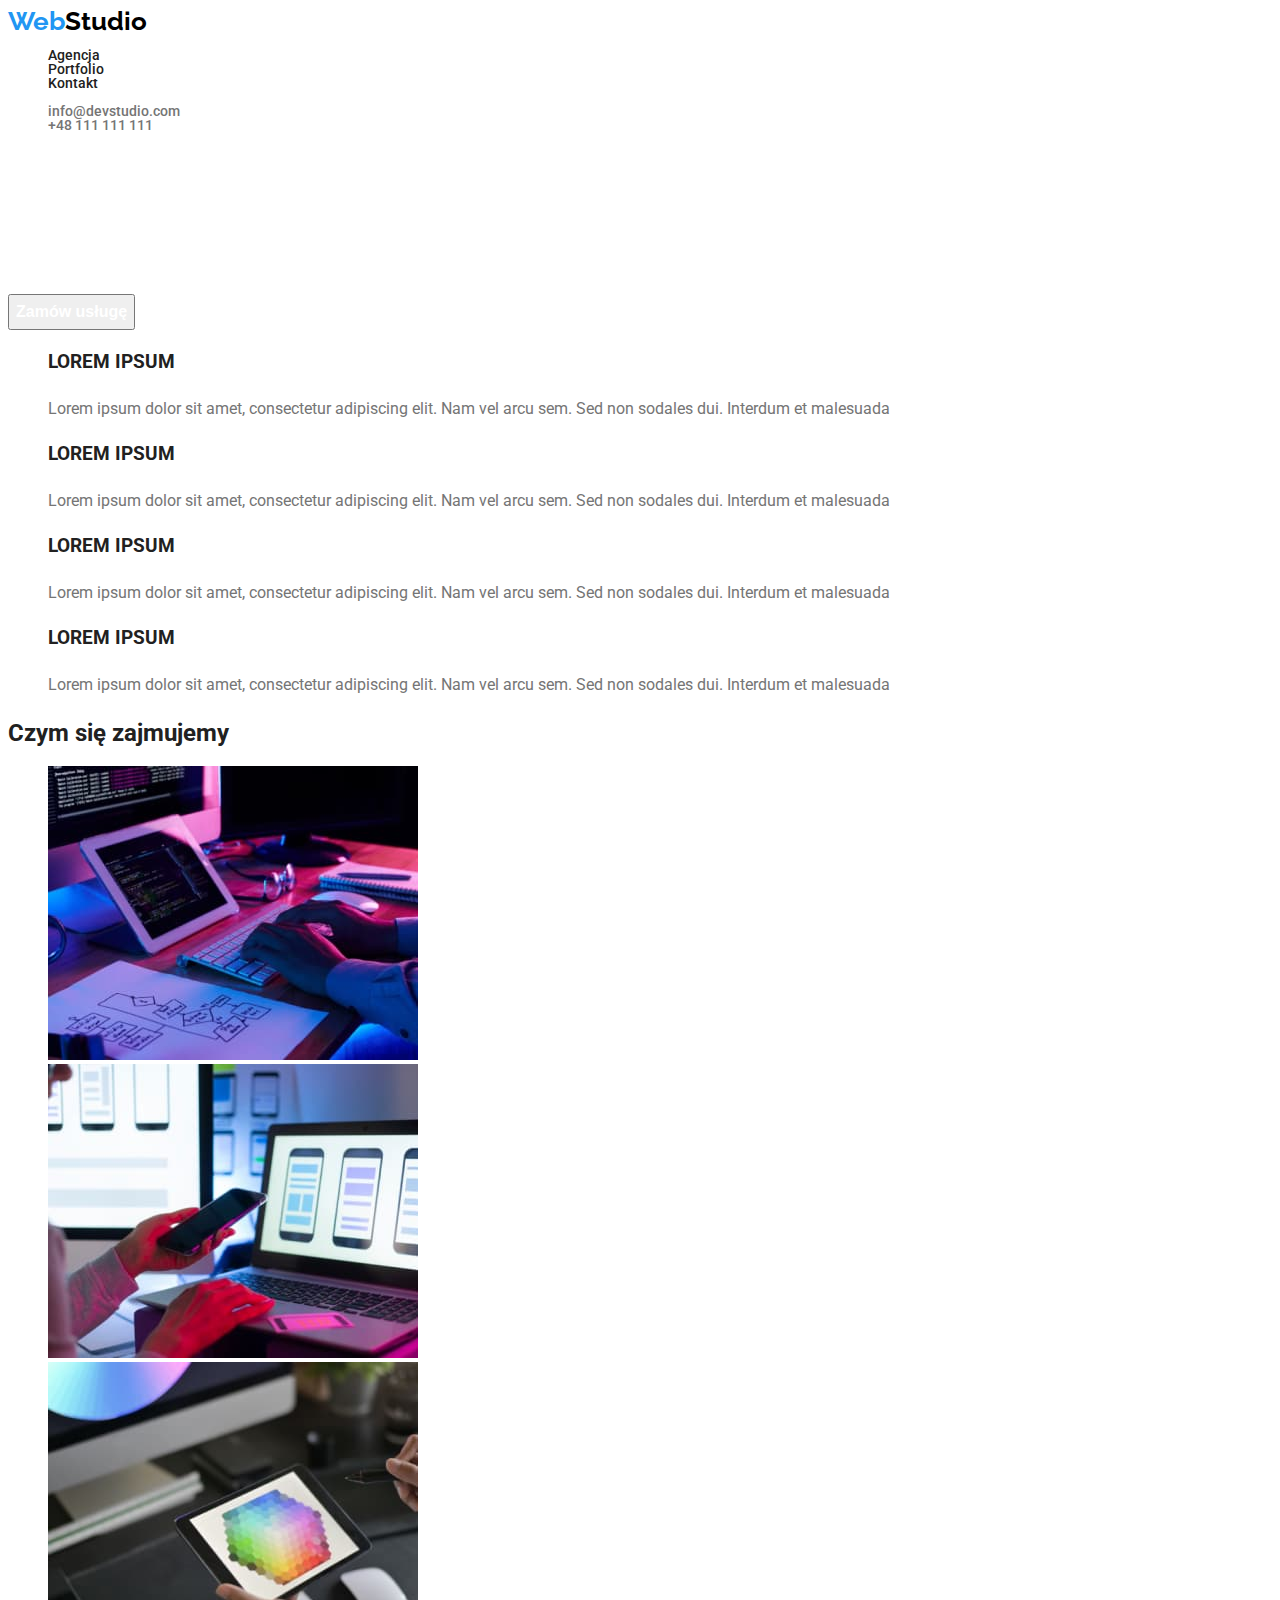
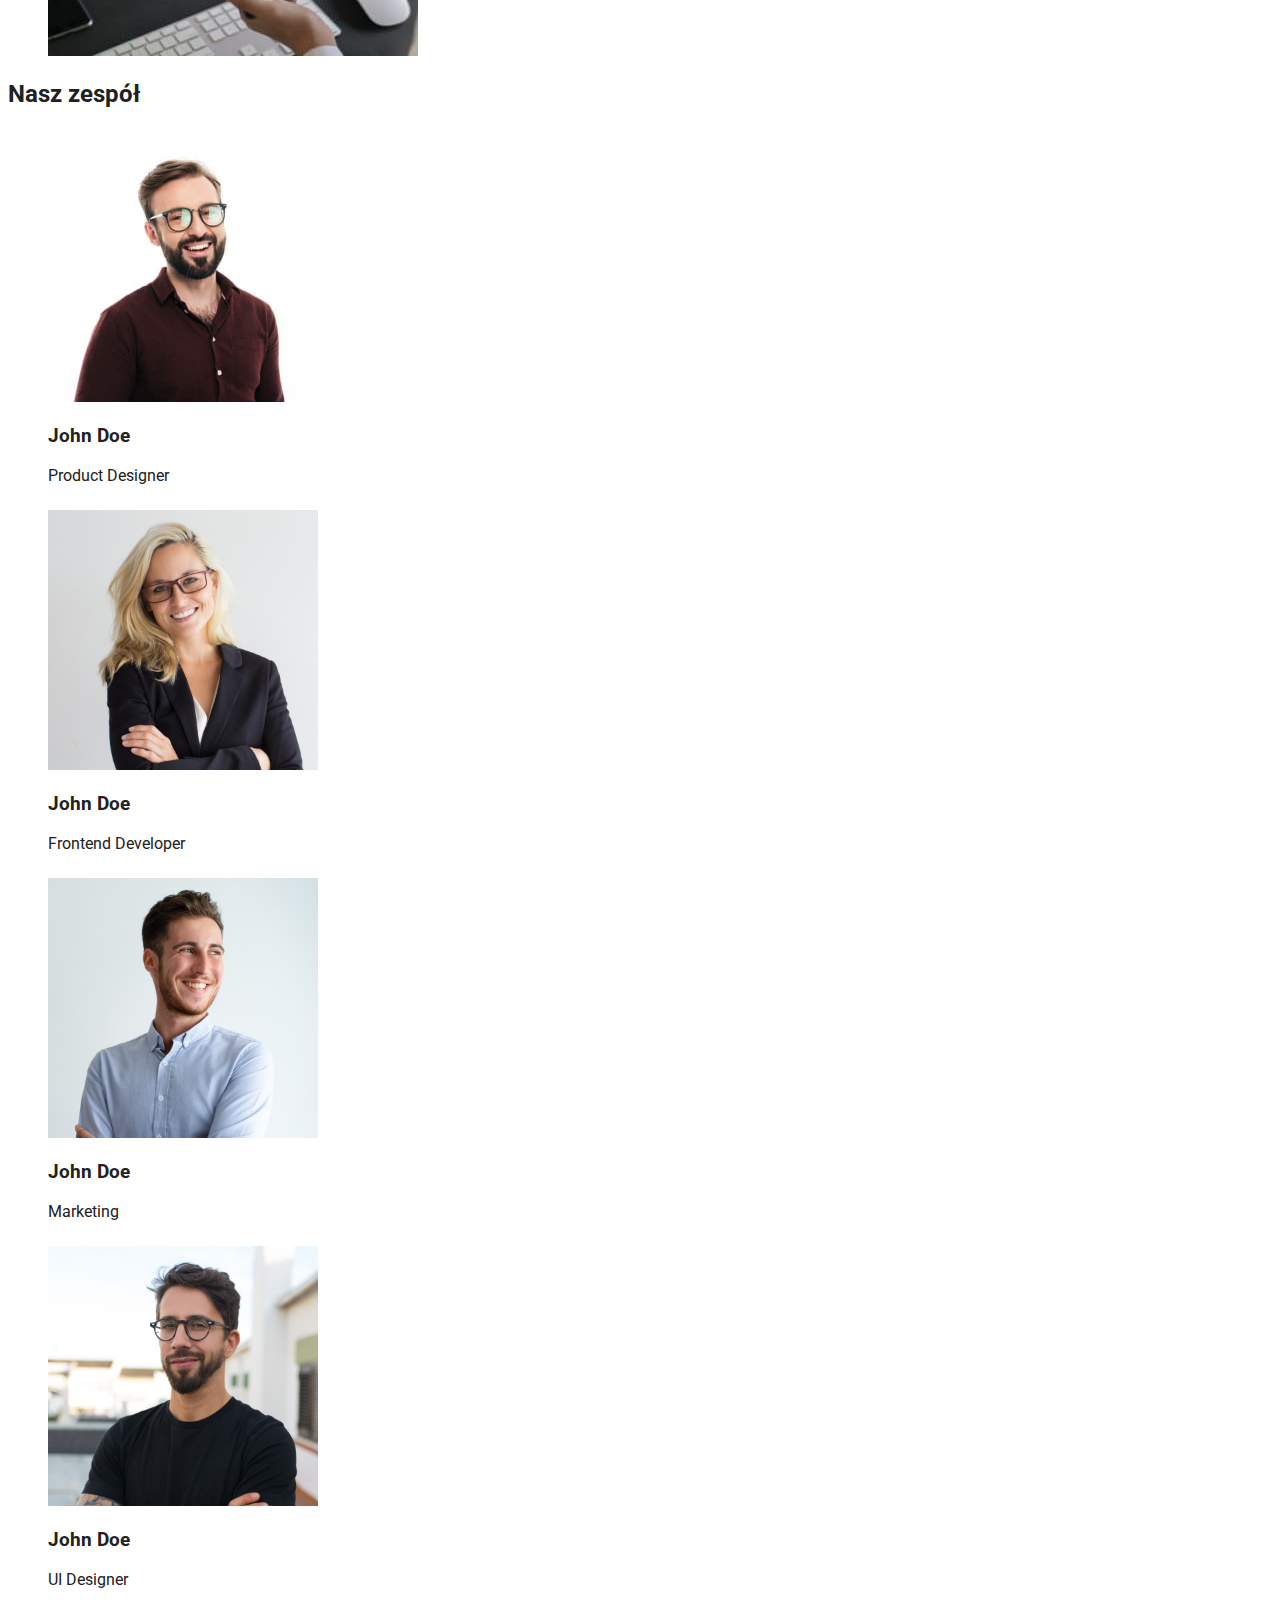
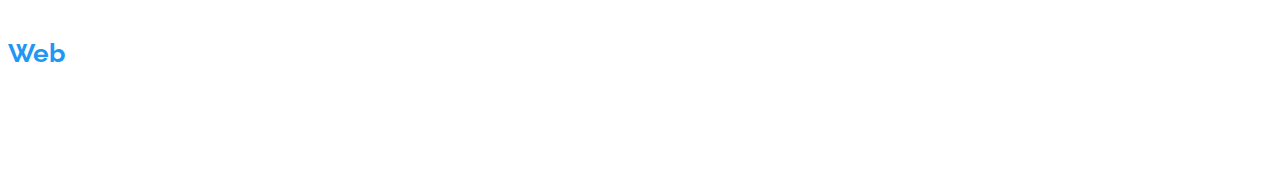
==== commit 09a9a0e4: "reduction of css code to minimum, fixing and deleting classes according to homework 2" ====
--- a/index.html
+++ b/index.html
@@ -13,29 +13,31 @@
         
         body {
             font-family: Roboto, sans-serif;
+            font-style: normal;
+            font-weight: 400;
             color: #212121;
         }
     </style>
 </head>
 <body>
     <header>
-    <nav class="top-line">
+    <nav>
         <a href="/index.html" class="web-studio-link"><span class="web">Web</span>Studio</a>
-        <ul>
-            <li class="nav-agency"><a class="nav-links" href="https://google.com">Agencja</a></li>
-            <li class="nav-portfolio"><a class="nav-links" href="/portfolio.html">Portfolio</a></li>
-            <li class="nav-contacts"><a class="nav-links" href="https://google.com">Kontakt</a></li>
+        <ul class="nav-list">
+            <li><a class="nav-links" href="https://google.com">Agencja</a></li>
+            <li><a class="nav-links" href="/portfolio.html">Portfolio</a></li>
+            <li><a class="nav-links" href="https://google.com">Kontakt</a></li>
         </ul>
     </nav>
-        <ul>
-            <li class="nav-mail"><a class="contact-links" href="mailto:info@devstudio.com">info@devstudio.com</a></li>
-            <li class="nav-phone"><a class="contact-links" href="tel:48111111111">+48 111 111 111</a></li>
+        <ul class="nav-list">
+            <li><a class="contact-links" href="mailto:info@devstudio.com">info@devstudio.com</a></li>
+            <li><a class="contact-links" href="tel:48111111111">+48 111 111 111</a></li>
         </ul>
     </header>
     <main>
         <!--HERO-->
-    <section class="hero">
-        
+    <section>
+
         <div class="header-top-line"><h1>EFEKTYWNE ROZWIĄZANIA DLA WASZEGO BIZNESU</h1></div>
 
             <button class="button-main" type="button">Zamów usługę</button>
@@ -45,22 +47,22 @@
     <section>
         <ul>
             <li>
-            <div class="lorem-impsum-1">
+            <div class="box">
                 <h3 class="h3-lorem">LOREM IPSUM</h3>
                 Lorem ipsum dolor sit amet, consectetur adipiscing elit. Nam vel arcu sem. Sed non sodales dui. Interdum et malesuada</div>
             </li>
             <li>
-                <div class="lorem-impsum-2">
+                <div class="box">
                     <h3 class="h3-lorem">LOREM IPSUM</h3>
                     Lorem ipsum dolor sit amet, consectetur adipiscing elit. Nam vel arcu sem. Sed non sodales dui. Interdum et malesuada</div>
             </li>
             <li>
-                <div class="lorem-impsum-3">
+                <div class="box">
                     <h3 class="h3-lorem">LOREM IPSUM</h3>
                     Lorem ipsum dolor sit amet, consectetur adipiscing elit. Nam vel arcu sem. Sed non sodales dui. Interdum et malesuada</div>
             </li>
             <li>
-                <div class="lorem-impsum-4">
+                <div class="box">
                     <h3 class="h3-lorem">LOREM IPSUM</h3>
                     Lorem ipsum dolor sit amet, consectetur adipiscing elit. Nam vel arcu sem. Sed non sodales dui. Interdum et malesuada</div>
             </li>
@@ -69,20 +71,20 @@
 
     <!--O NAS-->
     <section> 
-        <div class="about-us"><h2>Czym się zajmujemy</h2></div>
+        <div><h2>Czym się zajmujemy</h2></div>
     <ul>
-        <li><img class="about-us-img-1" src="images/o_nas.jpg" alt="osoba pracująca na tablecie i komputerze" width="370" height="294"></li>
-        <li><img class="about-us-img-2" src="images/o_nas_1.jpg" alt="osoba pracująca na telefonie komórkowym i laptopie" width="370" height="294"></li>
-        <li><img class="about-us-img-3" src="images/o_nas_2.jpg" alt="osoba pracująca na tablecie" width="370" height="294"></li>
+        <li><img class="about-us-img" src="images/o_nas.jpg" alt="osoba pracująca na tablecie i komputerze" width="370" height="294"></li>
+        <li><img class="about-us-img" src="images/o_nas_1.jpg" alt="osoba pracująca na telefonie komórkowym i laptopie" width="370" height="294"></li>
+        <li><img class="about-us-img" src="images/o_nas_2.jpg" alt="osoba pracująca na tablecie" width="370" height="294"></li>
     </ul>
     </section>
 
     <!--NASZ ZESPÓŁ-->
-    <section class="our-team-main">
+    <section>
         <h2 class="our-team">Nasz zespół</h2>
     <ul>
         <li>
-            <div class="card-1">
+            <div class="card">
             <img src="images/nasz_zespol_1.jpg" alt="uśmiechający się męzczyzna w okularach i brązowej koszuli" width="270" height="260"> 
                 <h3>John Doe</h3>
                 <p>Product Designer</p>    
@@ -90,7 +92,7 @@
         </li>
         
         <li>
-            <div class="card-2">
+            <div class="card">
             <img src="images/nasz_zespol_2.jpg" alt="uśmiechająca się blondynka w okularach i zakiecie" width="270" height="260">
                 <h3>John Doe</h3>
                 <p>Frontend Developer</p>
@@ -98,7 +100,7 @@
         </li>
 
         <li>
-            <div class="card-3">
+            <div class="card">
                 <img src="images/nasz_zespol_3.jpg" alt="uśmiechający się męzczyzna w blękitnej koszuli" width="270" height="260">
                     <h3>John Doe</h3>
                     <p>Marketing</p>
@@ -106,7 +108,7 @@
         </li>
 
         <li>
-            <div class="card-4">
+            <div class="card">
                 <img src="images/nasz_zespol_4.jpg" alt="uśmiechający się męzczyzna w okularach i czarnej koszulce" width="270" height="260">
                     <h3>John Doe</h3>
                     <p>UI Designer</p>
@@ -116,14 +118,14 @@
     </section>
 
     </main>
-    <footer class="footer-main">
+    <footer>
         <p class="footer-top-line"><span class="web">Web</span>Studio</p>
         <address>
             <ul>
                 <li><a class="footer-location" href="https://goo.gl/maps/ze5Bx688UndLrZjg8" target="_blank">
                     m. Warszawa, Aleje Jerozolimskie 21</a></li>
-                <li><a class="footer-mail" href="mailto:info@example.com">info@example.com</a></li>
-                <li><a class="footer-phone" href="tel:48111111111">+48 111 111 111</a></li>
+                <li><a class="footer-contact" href="mailto:info@example.com">info@example.com</a></li>
+                <li><a class="footer-contact" href="tel:48111111111">+48 111 111 111</a></li>
             </ul>
         </address>
     </footer>
--- a/css/styles.css
+++ b/css/styles.css
@@ -2,16 +2,12 @@
     list-style-type: none;
 }
 
-.top-line {
-    /* top line bg */
+h3 {
+    color: #212121;
+}
 
-position: absolute;
-width: 1600px;
-height: 80px;
-left: 0px;
-top: 0px;
-
-background: #FFFFFF;
+a {
+    text-decoration: none;
 }
 
 .web-studio-link {
@@ -20,14 +16,7 @@
     font-style: normal;
     font-weight: 700;
     font-size: 26px;
-    line-height: 31px;
-    letter-spacing: 0.03em;
-
-    position: absolute;
-    width: 145px;
-    height: 31px;
-    left: 215px;
-    top: 24px;
+    line-height: 100%;
 }
 
 .web {
@@ -35,373 +24,100 @@
     color: #2196F3
 }
 
-a.web-studio-link:link {text-decoration: none; color:#000000}
-a.web-studio-link:visited {text-decoration: none;color: #000000;}
-a.web-studio-link:hover {text-decoration: none; color:#2196F3;}
-a.web-studio-link:active {text-decoration: none; color: #000000;}
+a.web-studio-link:link {color:#000000}
+a.web-studio-link:visited {color: #000000;}
+a.web-studio-link:hover {color:#2196F3;}
+a.web-studio-link:active {color: #000000;}
 
-a.nav-links:link {text-decoration: none; color: #212121;}
-a.nav-links:visited {text-decoration: none; color: #212121;}
-a.nav-links:hover {text-decoration: none; color: #2196F3;}
-a.nav-links:active {text-decoration: none; color: #212121;}
+a.nav-links:link {color: #212121;}
+a.nav-links:visited {color: #212121;}
+a.nav-links:hover {color: #2196F3;}
+a.nav-links:active {color: #212121;}
 
-a.contact-links:link {text-decoration: none; color: #757575}
-a.contact-links:visited {text-decoration: none; color: #757575}
-a.contact-links:hover {text-decoration: none; color: #2196F3}
-a.contact-links:active {text-decoration: none; color: #757575}
+a.contact-links:link {color: #757575}
+a.contact-links:visited {color: #757575}
+a.contact-links:hover {color: #2196F3}
+a.contact-links:active {color: #757575}
 
-.nav-agency {
+.nav-list {
     /* Agencja */
-position: absolute;
-width: 53px;
-height: 16px;
-left: 453px;
-top: 32px;
-
 font-weight: 500;
 font-size: 14px;
-line-height: 16px;
-letter-spacing: 0.02em;
-
-}
-
-.nav-portfolio {
-    /* Portfolio */
-
-position: absolute;
-height: 16px;
-width: 58px;
-left: 552px;
-top: 32px;
-
-font-weight: 500;
-font-size: 14px;
-line-height: 16px;
-letter-spacing: 0.02em;
-
-color: #212121;
-
-}
-
-.nav-contacts {
-    /* Kontakt */
-
-position: absolute;
-width: 51px;
-height: 16px;
-left: 656px;
-top: 32px;
-
-font-weight: 500;
-font-size: 14px;
-line-height: 16px;
-letter-spacing: 0.02em;
-
-color: #212121;
-}
-
-.nav-mail {
-    /* info@devstudio.com */
-
-position: absolute;
-width: 135px;
-height: 16px;
-left: 1078px;
-top: 32px;
-
-font-weight: 500;
-font-size: 14px;
-line-height: 16px;
-letter-spacing: 0.02em;
-
-color: #2196F3;
-
-}
-
-.nav-phone {
-    /* +48 111 111 111 */
-
-position: absolute;
-width: 110px;
-height: 16px;
-left: 1263px;
-top: 32px;
-
-font-weight: 500;
-font-size: 14px;
-line-height: 16px;
-letter-spacing: 0.02em;
-
-color: #757575;
-}
-
-.hero {
-    /* Bg */
-
-position: absolute;
-width: 1600px;
-height: 600px;
-left: 0px;
-top: 80px;
-
-background: #2F303A;
+line-height: 100%;
 }
 
 .header-top-line {
     /* EFEKTYWNE ROZWIĄZANIA DLA WASZEGO BIZNESU */
-
-position: absolute;
-width: 696px;
-height: 120px;
-left: 452px;
-top: 170px;
-
 font-weight: 900;
 font-size: 30px;
-line-height: 60px;
-/* or 136% */
-text-align: center;
-letter-spacing: 0.06em;
-text-transform: uppercase;
-
+line-height: 136%;
 color: #FFFFFF;
 }
 
 .button-main {
- /* bg */
-
-    background: #2196f3;
-    border: #2196f3;
-    border-radius: 4px;
-    box-shadow: 0px 4px 4px rgba(0, 0, 0, 0.25);
-    color: #ffffff;
-    cursor: pointer;
-    font-weight: 700;
-    font-size: 16px;
-    line-height: 1.60;
-    align-items: center;
-    text-align: center;
-    letter-spacing: 0.06em;
-    padding: 10px 41px 10px 41px;
+    /* bg */
+color: #ffffff;
+cursor: pointer;
+font-weight: 700;
+font-size: 16px;
+line-height: 188%;
 }
 
 h3-lorem {
-/* LOREM IPSUM */
-
-position: absolute;
-width: 270px;
-height: 16px;
-left: 515px;
-top: 774px;
+    /* LOREM IPSUM */
 font-weight: 700;
 font-size: 14px;
-line-height: 16px;
-letter-spacing: 0.03em;
-text-transform: uppercase;
-
-color: #212121;
-}
-.lorem-impsum-1 {
-position: absolute;
-width: 270px;
-left: 215px;
-top: 774px;
+line-height: 100%;
 }
 
-.lorem-impsum-2 {
-position: absolute;
-width: 270px;
-left: 515px;
-top: 774px;
-}
-
-.lorem-impsum-3 {
-position: absolute;
-width: 270px;
-left: 815px;
-top: 774px;
-}
-
-.lorem-impsum-4 {
-position: absolute;
-width: 270px;
-left: 1115px;
-top: 774px;
+.box {
+line-height: 171%;
+color: #757575;
 }
 
 .about-us {
     /* Czym się zajmujemy */
-
-position: absolute;
-width: 352px;
-height: 42px;
-left: 624px;
-top: 969px;
+font-weight: 700;
+font-size: 36px;
+line-height: 100%;
 }
 
-.about-us-img-1 {
-
-position: absolute;
+.about-us-img {
 width: 370px;
 height: 294px;
-left: 215px;
-top: 1061px;
-}
-
-.about-us-img-2 {
-
-position: absolute;
-width: 370px;
-height: 294px;
-left: 615px;
-top: 1061px;
-}
-
-.about-us-img-3 {
-position: absolute;
-width: 370px;
-height: 294px;
-left: 1015px;
-top: 1061px;
-}
-
-.our-team-main {
-position: absolute;
-width: 1600px;
-height: 648px;
-left: 0px;
-top: 1449px;
-
-background: #F5F4FA;
 }
 
 .our-team {
     /* Nasz zespół */
-
-position: absolute;
 width: 210px;
 height: 42px;
-left: 695px;
-top: 94px;
 }
 
-.card-1 {
+.card {
     /* card bg */
-
-position: absolute;
 width: 270px;
 height: 368px;
-left: 215px;
-top: 186px;
-}
-
-.card-2 {
-    /* card bg */
-
-position: absolute;
-width: 270px;
-height: 368px;
-left: 515px;
-top: 186px;
-}
-
-.card-3 {
-    /* card bg */
-
-position: absolute;
-width: 270px;
-height: 368px;
-left: 815px;
-top: 186px;
-}
-
-.card-4 {
-    /* card bg */
-
-position: absolute;
-width: 270px;
-height: 368px;
-left: 1115px;
-top: 186px;
-}
-
-.footer-main {
-    /* Footer bg */
-
-position: absolute;
-width: 1600px;
-height: 252px;
-left: 0px;
-top: 2097px;
-
-background: #2F303A;
 }
 
 .footer-top-line {
-position: absolute;
-width: 145px;
-height: 31px;
-left: 215px;
-top: 60px;
-
 font-family: 'Raleway';
 font-style: normal;
 font-weight: 700;
 font-size: 26px;
-line-height: 31px;
-/* identical to box height */
-letter-spacing: 0.03em;
-
+line-height: 100%;
 color: #FFFFFF;
 }
 
 .footer-location {
-position: absolute;
-width: 246px;
-height: 21px;
-left: 215px;
-top: 111px;
-margin-top: 20px;
-font-weight: 400;
 font-size: 14px;
-line-height: 24px;
-/* or 171% */
-letter-spacing: 0.03em;
-
+line-height: 171%;
 color: #FFFFFF;
 }
 
-.footer-mail {
-position: absolute;
-width: 231px;
-height: 21px;
-left: 215px;
-top: 141px;
-margin-top: 9px;
-padding-top: 9px;
-font-weight: 400;
+.footer-contact {
 font-size: 14px;
-line-height: 24px;
-/* or 171% */
-letter-spacing: 0.03em;
-
+line-height: 171%;
 color: rgba(255, 255, 255, 0.6);
 }
 
-.footer-phone {
-position: absolute;
-width: 231px;
-height: 21px;    
-left: 215px;
-top: 171px;
-margin-top: 9px;
-padding-top: 9px;
-font-weight: 400;
-font-size: 14px;
-line-height: 24px;
-/* or 171% */
-letter-spacing: 0.03em;
 
-color: rgba(255, 255, 255, 0.6);
-}
-
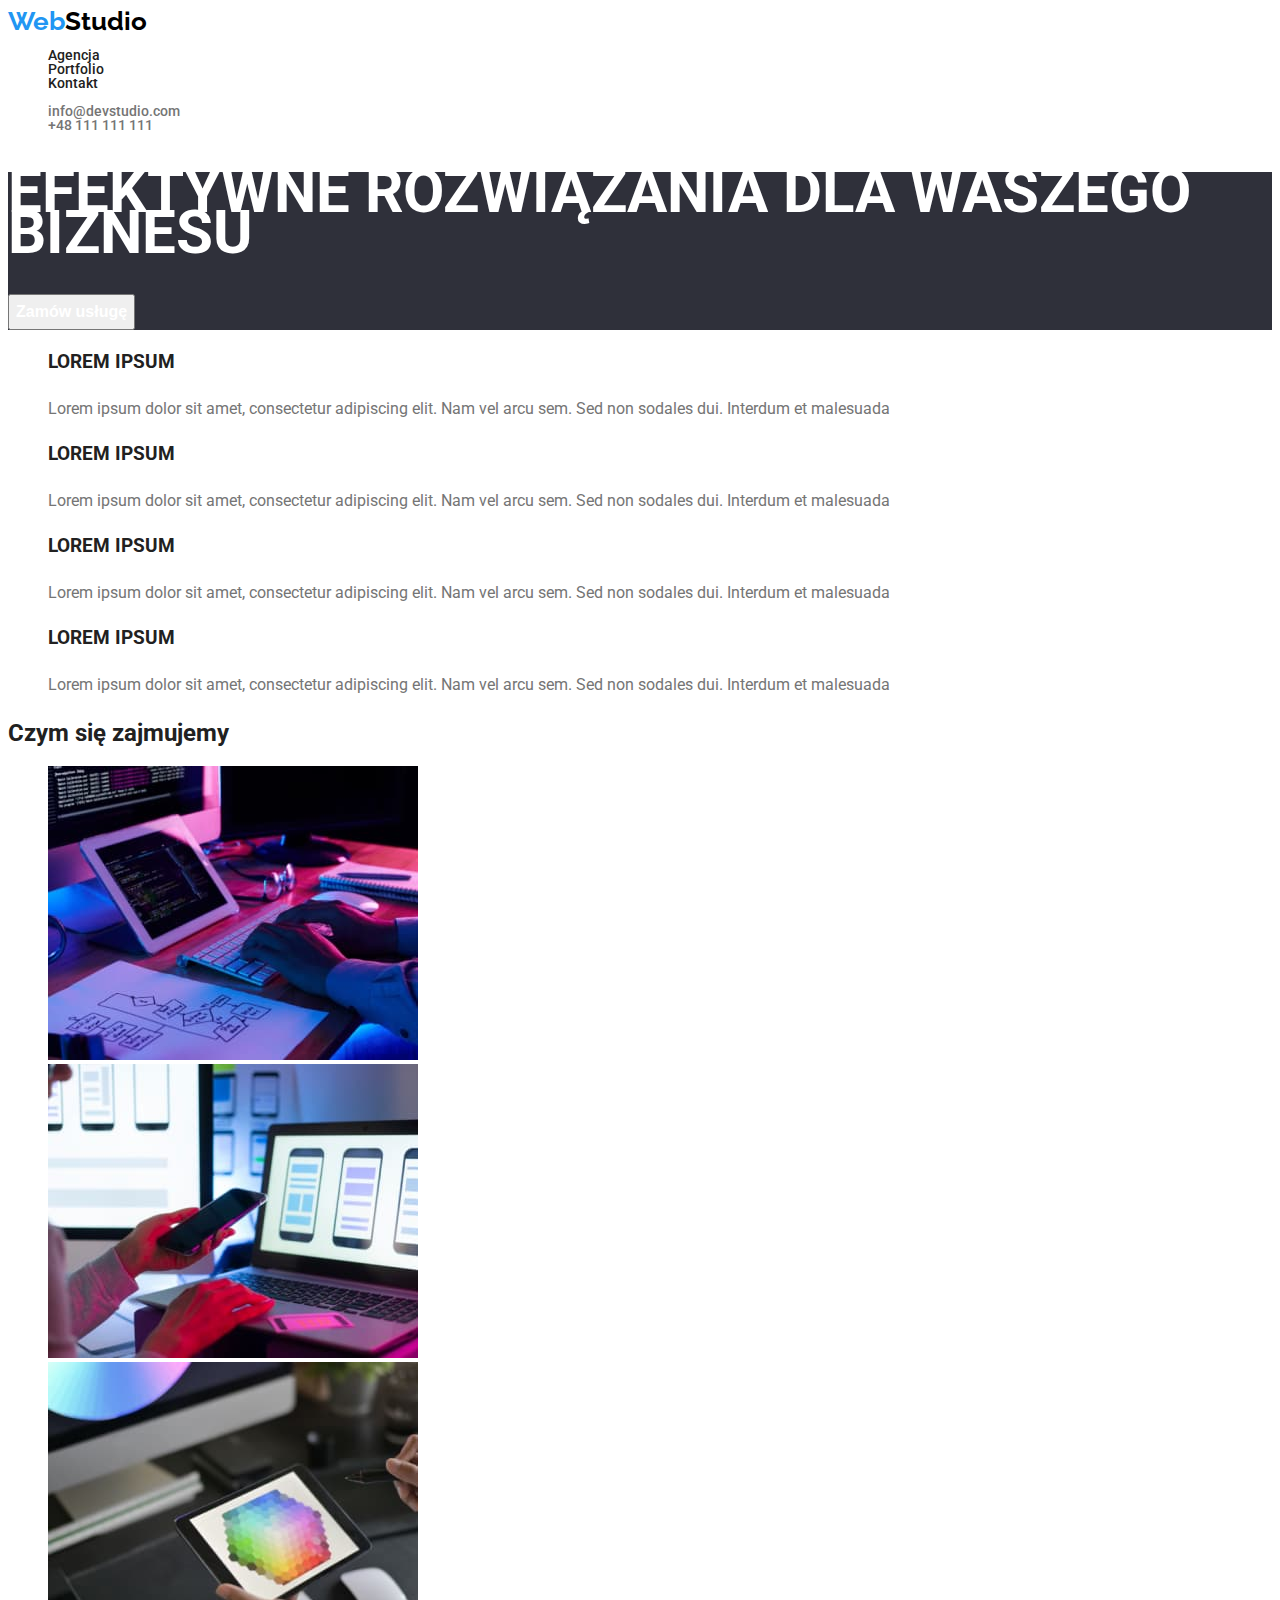
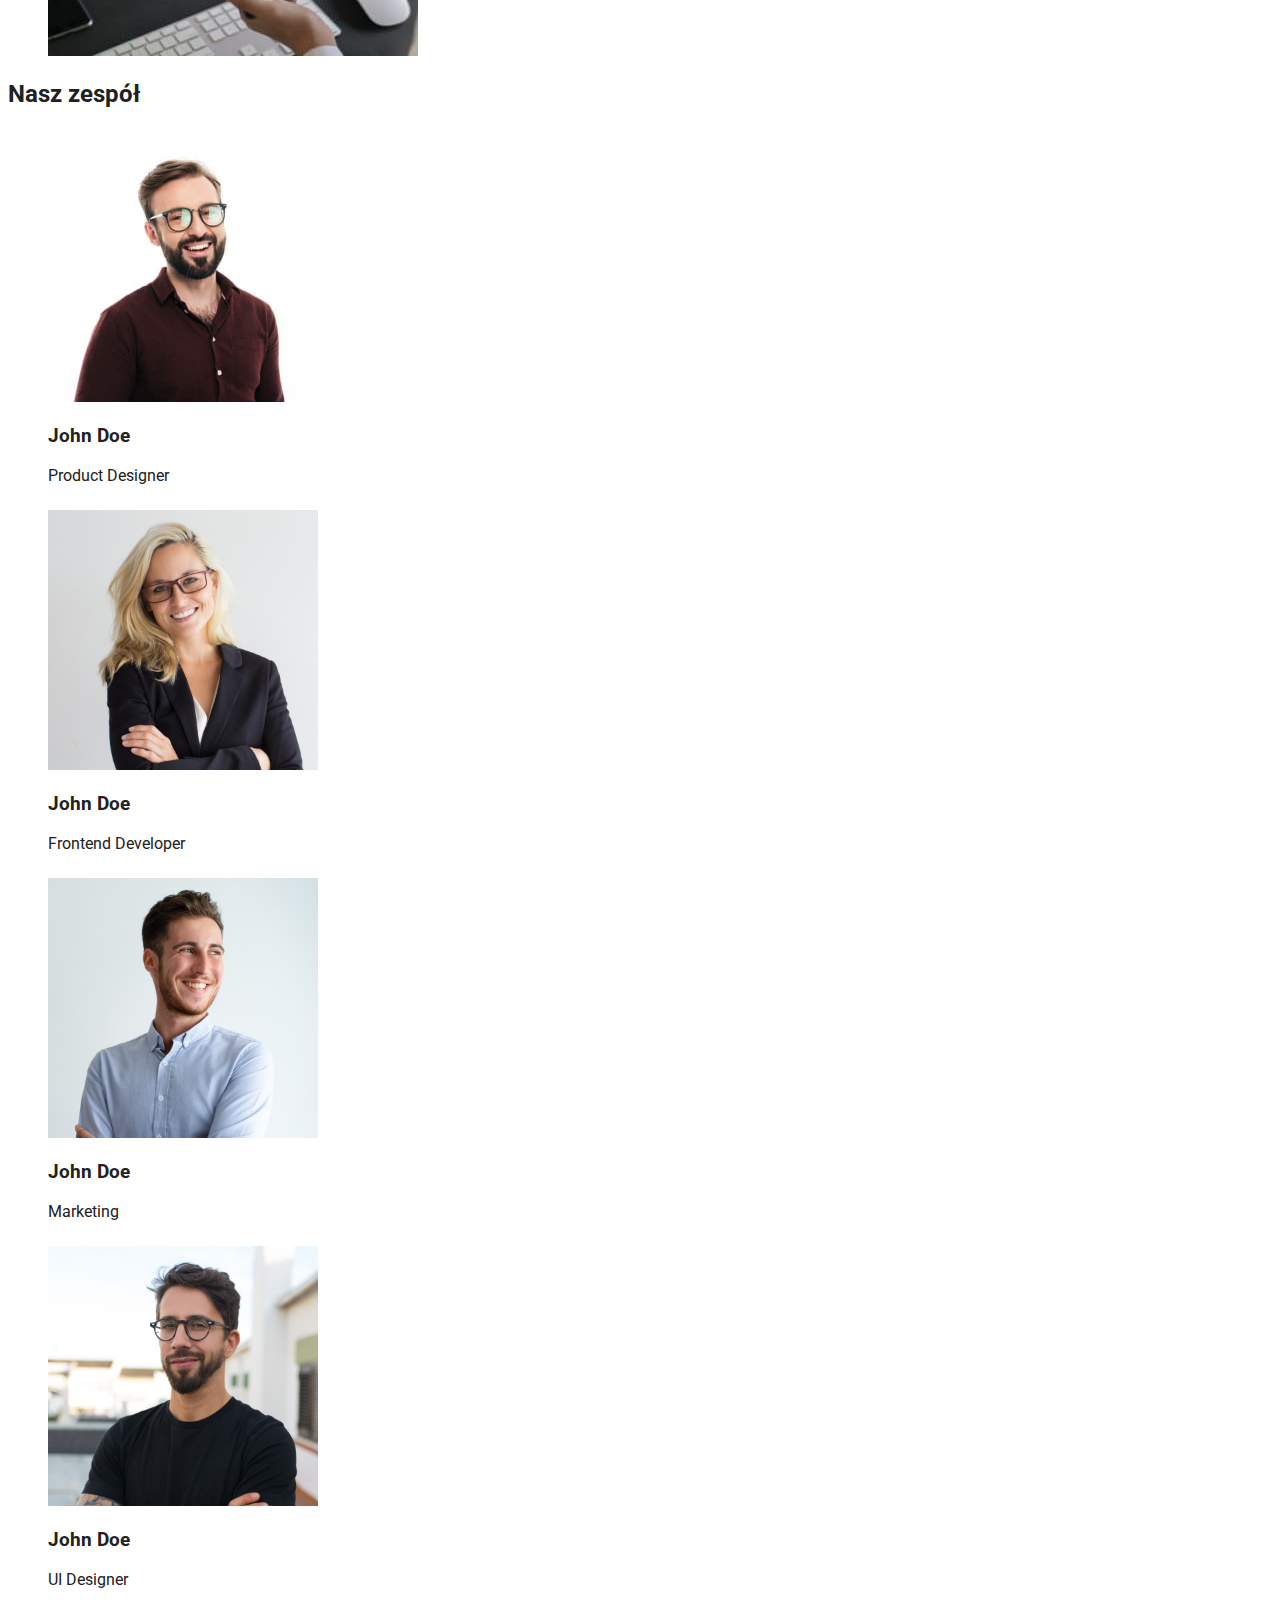
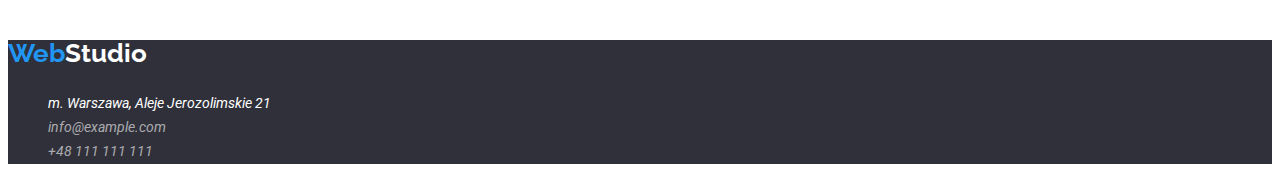
==== commit c28de883: "fixed links to Studio and Portfolio, added background to Hero and Footer" ====
--- a/index.html
+++ b/index.html
@@ -22,10 +22,10 @@
 <body>
     <header>
     <nav>
-        <a href="/index.html" class="web-studio-link"><span class="web">Web</span>Studio</a>
+        <a href="index.html" class="web-studio-link"><span class="web">Web</span>Studio</a>
         <ul class="nav-list">
             <li><a class="nav-links" href="https://google.com">Agencja</a></li>
-            <li><a class="nav-links" href="/portfolio.html">Portfolio</a></li>
+            <li><a class="nav-links" href="portfolio.html">Portfolio</a></li>
             <li><a class="nav-links" href="https://google.com">Kontakt</a></li>
         </ul>
     </nav>
@@ -36,7 +36,7 @@
     </header>
     <main>
         <!--HERO-->
-    <section>
+    <section class="hero">
 
         <div class="header-top-line"><h1>EFEKTYWNE ROZWIĄZANIA DLA WASZEGO BIZNESU</h1></div>
 
@@ -48,22 +48,22 @@
         <ul>
             <li>
             <div class="box">
-                <h3 class="h3-lorem">LOREM IPSUM</h3>
+                <h3 class="title-lorem">LOREM IPSUM</h3>
                 Lorem ipsum dolor sit amet, consectetur adipiscing elit. Nam vel arcu sem. Sed non sodales dui. Interdum et malesuada</div>
             </li>
             <li>
                 <div class="box">
-                    <h3 class="h3-lorem">LOREM IPSUM</h3>
+                    <h3 class="title-lorem">LOREM IPSUM</h3>
                     Lorem ipsum dolor sit amet, consectetur adipiscing elit. Nam vel arcu sem. Sed non sodales dui. Interdum et malesuada</div>
             </li>
             <li>
                 <div class="box">
-                    <h3 class="h3-lorem">LOREM IPSUM</h3>
+                    <h3 class="title-lorem">LOREM IPSUM</h3>
                     Lorem ipsum dolor sit amet, consectetur adipiscing elit. Nam vel arcu sem. Sed non sodales dui. Interdum et malesuada</div>
             </li>
             <li>
                 <div class="box">
-                    <h3 class="h3-lorem">LOREM IPSUM</h3>
+                    <h3 class="title-lorem">LOREM IPSUM</h3>
                     Lorem ipsum dolor sit amet, consectetur adipiscing elit. Nam vel arcu sem. Sed non sodales dui. Interdum et malesuada</div>
             </li>
         </ul>
@@ -118,7 +118,7 @@
     </section>
 
     </main>
-    <footer>
+    <footer class="footer">
         <p class="footer-top-line"><span class="web">Web</span>Studio</p>
         <address>
             <ul>
--- a/css/styles.css
+++ b/css/styles.css
@@ -1,6 +1,7 @@
 ul {
     list-style-type: none;
 }
+
 
 h3 {
     color: #212121;
@@ -46,6 +47,10 @@
 line-height: 100%;
 }
 
+.hero {
+background: #2F303A;
+}
+
 .header-top-line {
     /* EFEKTYWNE ROZWIĄZANIA DLA WASZEGO BIZNESU */
 font-weight: 900;
@@ -63,7 +68,7 @@
 line-height: 188%;
 }
 
-h3-lorem {
+title-lorem {
     /* LOREM IPSUM */
 font-weight: 700;
 font-size: 14px;
@@ -99,6 +104,10 @@
 height: 368px;
 }
 
+.footer {
+background: #2F303A;
+}
+
 .footer-top-line {
 font-family: 'Raleway';
 font-style: normal;
@@ -120,4 +129,21 @@
 color: rgba(255, 255, 255, 0.6);
 }
 
+.button-portfolio {
+font-weight: 500;
+font-size: 16px;
+line-height: 162%;
+cursor: pointer;
+}
 
+.project-name {
+font-weight: 700;
+font-size: 18px;
+line-height: 200%;
+}
+
+.project-description {
+font-size: 16px;
+line-height: 188%;
+color: #757575;
+}